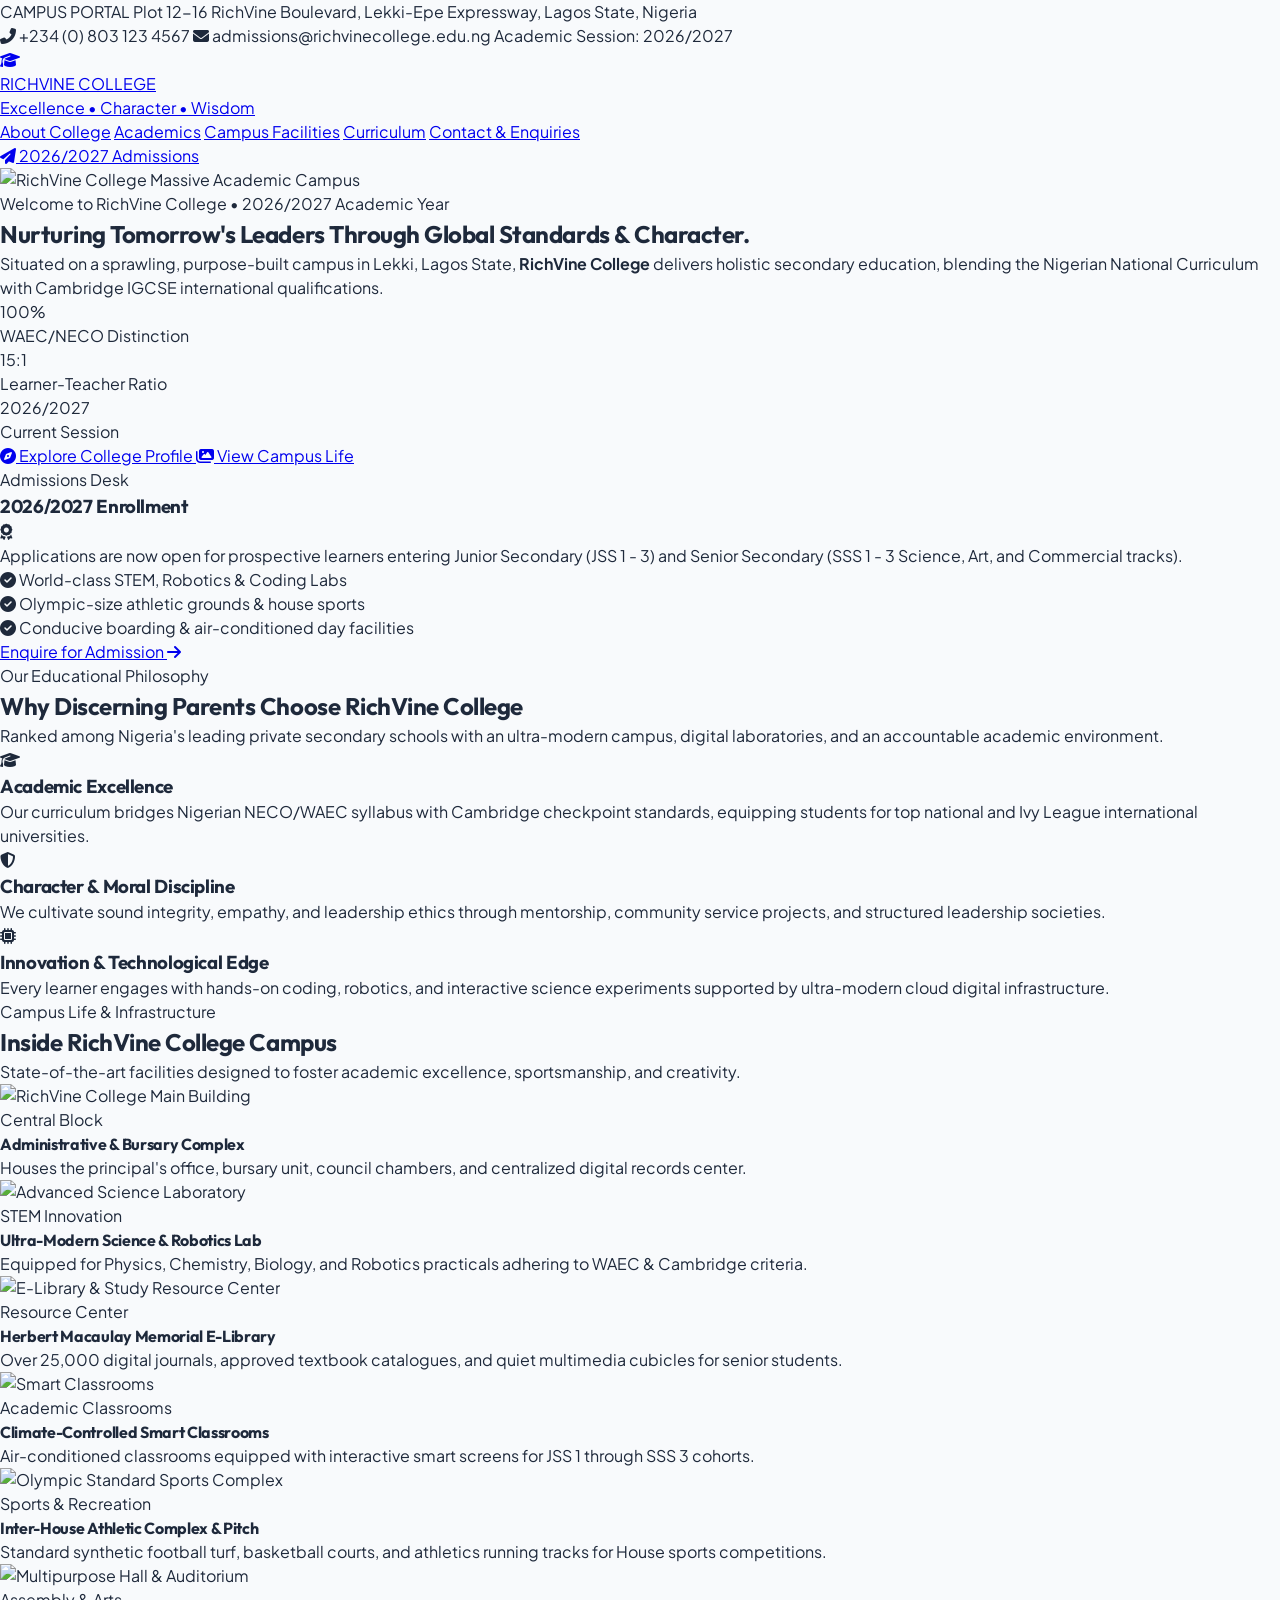
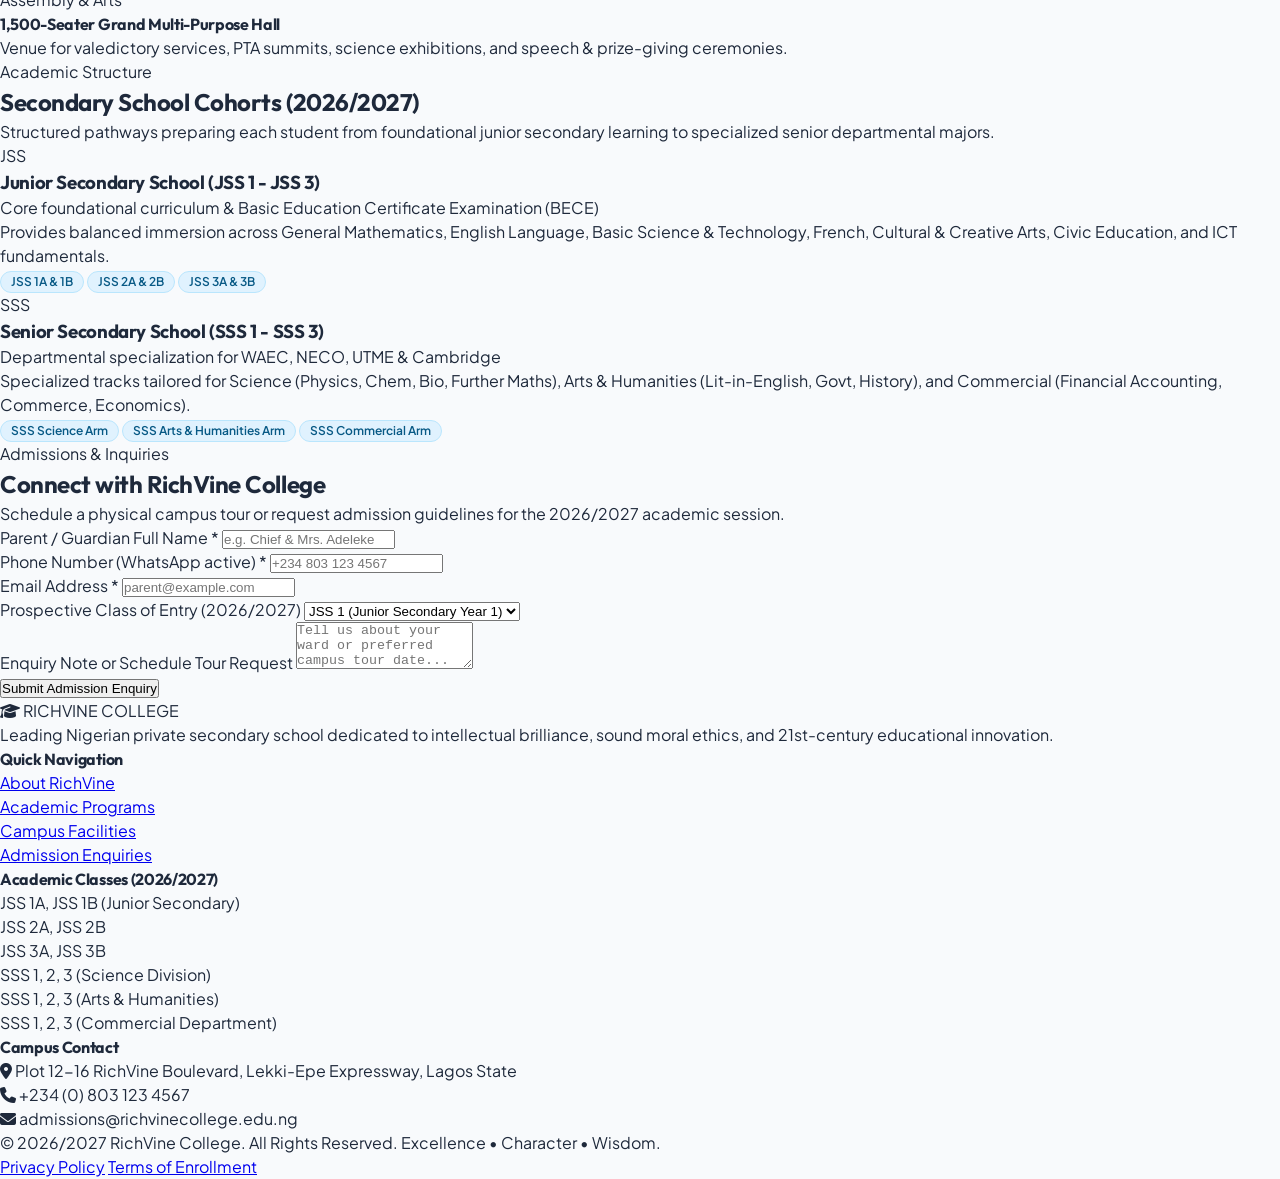
==== index.html @ 2e729a7f "feat: RichVine College 2026/2027 automated record keeping and bursary system" ====
<!DOCTYPE html>
<html lang="en">
<head>
  <meta charset="UTF-8">
  <meta name="viewport" content="width=device-width, initial-scale=1.0">
  <title>RICHVINE COLLEGE - Premier Private Secondary Education, Lekki, Lagos</title>
  <link rel="icon" href="data:image/svg+xml,<svg xmlns=%22http://www.w3.org/2000/svg%22 viewBox=%220%22%22 fill=%22%230284c7%22><text y=%2226%22 font-size=%2228%22>🏛️</text></svg>">
  
  <!-- Tailwind CSS CDN -->
  <script src="https://cdn.tailwindcss.com"></script>
  <script>
    tailwind.config = {
      theme: {
        extend: {
          colors: {
            sky: {
              50: '#f0f9ff',
              100: '#e0f2fe',
              200: '#bae6fd',
              300: '#7dd3fc',
              400: '#38bdf8',
              500: '#0ea5e9',
              600: '#0284c7',
              700: '#0369a1',
              800: '#075985',
              900: '#0c4a6e',
            }
          }
        }
      }
    }
  </script>
  
  <!-- Font Awesome -->
  <link rel="stylesheet" href="https://cdnjs.cloudflare.com/ajax/libs/font-awesome/6.4.0/css/all.min.css">
  
  <!-- Custom Styles -->
  <link rel="stylesheet" href="css/custom.css">
</head>
<body class="bg-slate-50 text-slate-800 antialiased selection:bg-sky-500 selection:text-white min-h-screen flex flex-col justify-between">

  <!-- Top Announcement Bar -->
  <div class="bg-gradient-to-r from-sky-800 via-sky-700 to-sky-900 text-white text-xs py-2 px-4 shadow-sm">
    <div class="max-w-7xl mx-auto flex flex-wrap justify-between items-center gap-2">
      <div class="flex items-center space-x-3">
        <span class="inline-flex items-center px-2.5 py-0.5 rounded text-[11px] font-semibold bg-sky-500 text-white shadow-sm">
          CAMPUS PORTAL
        </span>
        <span class="text-sky-100 hidden sm:inline">Plot 12-16 RichVine Boulevard, Lekki-Epe Expressway, Lagos State, Nigeria</span>
      </div>
      <div class="flex items-center space-x-4 text-sky-200">
        <span><i class="fas fa-phone-alt mr-1"></i> +234 (0) 803 123 4567</span>
        <span class="hidden md:inline"><i class="fas fa-envelope mr-1"></i> admissions@richvinecollege.edu.ng</span>
        <span class="text-white font-medium bg-sky-600/60 px-2.5 py-0.5 rounded text-[11px]">Academic Session: 2026/2027</span>
      </div>
    </div>
  </div>

  <!-- Header / Navigation (Public Landing Page - NO ADMIN PORTAL BUTTONS) -->
  <header class="bg-white/95 backdrop-blur border-b border-sky-100 sticky top-0 z-40 shadow-sm">
    <div class="max-w-7xl mx-auto px-4 sm:px-6 lg:px-8 h-20 flex items-center justify-between">
      <!-- Brand Logo -->
      <a href="index.html" class="flex items-center space-x-3 group">
        <div class="w-12 h-12 rounded-xl bg-gradient-to-tr from-sky-600 to-sky-400 flex items-center justify-center text-white shadow-md shadow-sky-500/20 group-hover:scale-105 transition-transform duration-300">
          <i class="fas fa-graduation-cap text-2xl"></i>
        </div>
        <div>
          <div class="text-xl sm:text-2xl font-black text-sky-900 tracking-tight flex items-center">
            RICHVINE <span class="text-sky-500 ml-1">COLLEGE</span>
          </div>
          <div class="text-[11px] tracking-wider font-semibold text-slate-400 uppercase -mt-1">
            Excellence • Character • Wisdom
          </div>
        </div>
      </a>

      <!-- Navigation Links -->
      <nav class="hidden md:flex items-center space-x-8 text-sm font-medium text-slate-600">
        <a href="#about" class="hover:text-sky-600 transition">About College</a>
        <a href="#academics" class="hover:text-sky-600 transition">Academics</a>
        <a href="#campus" class="hover:text-sky-600 transition">Campus Facilities</a>
        <a href="#curriculum" class="hover:text-sky-600 transition">Curriculum</a>
        <a href="#contact" class="hover:text-sky-600 transition">Contact & Enquiries</a>
      </nav>

      <!-- Public Admission Enquiries Action -->
      <div class="flex items-center space-x-3">
        <a href="#contact" class="inline-flex items-center justify-center px-5 py-2.5 rounded-xl font-bold text-sm text-white bg-gradient-to-r from-sky-600 to-sky-500 hover:from-sky-700 hover:to-sky-600 shadow-md shadow-sky-600/30 hover:shadow-lg transition duration-200">
          <i class="fas fa-paper-plane mr-2 text-xs"></i> 2026/2027 Admissions
        </a>
      </div>
    </div>
  </header>

  <!-- Hero Section with Massive Nigerian Secondary School Campus Building -->
  <section class="relative min-h-[640px] flex items-center bg-slate-900 overflow-hidden">
    <!-- Background Image with Overlay -->
    <div class="absolute inset-0 z-0">
      <img 
        src="https://images.unsplash.com/photo-1541829070764-84a7d30dd3f3?auto=format&fit=crop&w=1920&q=80" 
        alt="RichVine College Massive Academic Campus" 
        class="w-full h-full object-cover object-center filter brightness-50 scale-105 transform hover:scale-100 transition-transform duration-1000"
      >
      <div class="absolute inset-0 bg-gradient-to-r from-sky-950/95 via-sky-900/80 to-slate-900/85"></div>
      <div class="absolute inset-0 bg-[radial-gradient(#38bdf8_1px,transparent_1px)] [background-size:24px_24px] opacity-20"></div>
    </div>

    <!-- Content Hero Container -->
    <div class="relative z-10 max-w-7xl mx-auto px-4 sm:px-6 lg:px-8 py-20 text-white">
      <div class="grid grid-cols-1 lg:grid-cols-12 gap-12 items-center">
        <!-- Hero Text -->
        <div class="lg:col-span-8 space-y-6">
          <div class="inline-flex items-center space-x-2 px-3 py-1.5 rounded-full bg-sky-500/20 border border-sky-400/30 text-sky-200 text-xs font-semibold backdrop-blur-sm">
            <span class="w-2 h-2 rounded-full bg-sky-400 animate-ping"></span>
            <span>Welcome to RichVine College • 2026/2027 Academic Year</span>
          </div>

          <h1 class="text-4xl sm:text-5xl lg:text-6xl font-extrabold tracking-tight leading-tight">
            Nurturing Tomorrow's Leaders Through <span class="text-transparent bg-clip-text bg-gradient-to-r from-sky-300 to-sky-100">Global Standards</span> & Character.
          </h1>

          <p class="text-slate-200 text-base sm:text-lg max-w-2xl font-light leading-relaxed">
            Situated on a sprawling, purpose-built campus in Lekki, Lagos State, <strong>RichVine College</strong> delivers holistic secondary education, blending the Nigerian National Curriculum with Cambridge IGCSE international qualifications.
          </p>

          <!-- Quick Metrics Bar -->
          <div class="grid grid-cols-3 gap-6 pt-4 border-t border-sky-700/40 max-w-lg">
            <div>
              <div class="text-2xl sm:text-3xl font-extrabold text-sky-300">100%</div>
              <div class="text-xs text-sky-100 font-medium">WAEC/NECO Distinction</div>
            </div>
            <div>
              <div class="text-2xl sm:text-3xl font-extrabold text-white">15:1</div>
              <div class="text-xs text-sky-100 font-medium">Learner-Teacher Ratio</div>
            </div>
            <div>
              <div class="text-2xl sm:text-3xl font-extrabold text-sky-300">2026/2027</div>
              <div class="text-xs text-sky-100 font-medium">Current Session</div>
            </div>
          </div>

          <!-- Buttons -->
          <div class="flex flex-wrap gap-4 pt-2">
            <a href="#about" class="px-7 py-3.5 rounded-xl font-bold text-slate-900 bg-sky-300 hover:bg-sky-200 shadow-lg shadow-sky-500/20 transform hover:-translate-y-0.5 transition duration-200 flex items-center">
              <i class="fas fa-compass mr-2 text-sky-900"></i> Explore College Profile
            </a>
            <a href="#campus" class="px-7 py-3.5 rounded-xl font-semibold text-white bg-white/10 hover:bg-white/20 border border-white/20 backdrop-blur-sm transition duration-200 flex items-center">
              <i class="fas fa-images mr-2"></i> View Campus Life
            </a>
          </div>
        </div>

        <!-- Campus Highlights Card -->
        <div class="lg:col-span-4">
          <div class="bg-white/10 backdrop-blur-md border border-white/20 p-6 sm:p-8 rounded-3xl shadow-2xl space-y-6 text-white">
            <div class="flex items-center justify-between border-b border-white/15 pb-4">
              <div>
                <span class="text-xs font-semibold text-sky-300 uppercase tracking-wider">Admissions Desk</span>
                <h3 class="text-xl font-bold">2026/2027 Enrollment</h3>
              </div>
              <div class="w-10 h-10 rounded-full bg-sky-500/30 flex items-center justify-center text-sky-300">
                <i class="fas fa-award text-lg"></i>
              </div>
            </div>

            <p class="text-xs text-slate-300 leading-relaxed">
              Applications are now open for prospective learners entering Junior Secondary (JSS 1 - 3) and Senior Secondary (SSS 1 - 3 Science, Art, and Commercial tracks).
            </p>

            <div class="space-y-3">
              <div class="flex items-center space-x-3 text-xs text-sky-100 bg-sky-900/40 p-3 rounded-xl border border-sky-400/20">
                <i class="fas fa-check-circle text-sky-400 text-sm"></i>
                <span>World-class STEM, Robotics & Coding Labs</span>
              </div>
              <div class="flex items-center space-x-3 text-xs text-sky-100 bg-sky-900/40 p-3 rounded-xl border border-sky-400/20">
                <i class="fas fa-check-circle text-sky-400 text-sm"></i>
                <span>Olympic-size athletic grounds & house sports</span>
              </div>
              <div class="flex items-center space-x-3 text-xs text-sky-100 bg-sky-900/40 p-3 rounded-xl border border-sky-400/20">
                <i class="fas fa-check-circle text-sky-400 text-sm"></i>
                <span>Conducive boarding & air-conditioned day facilities</span>
              </div>
            </div>

            <a href="#contact" class="w-full py-3.5 px-4 rounded-xl bg-gradient-to-r from-sky-500 to-sky-400 hover:from-sky-400 hover:to-sky-300 text-slate-900 font-bold text-sm flex items-center justify-center transition shadow-lg shadow-sky-500/30">
              Enquire for Admission <i class="fas fa-arrow-right ml-2 text-xs"></i>
            </a>
          </div>
        </div>
      </div>
    </div>
  </section>

  <!-- School Core Pillars -->
  <section id="about" class="py-16 bg-white border-b border-sky-100">
    <div class="max-w-7xl mx-auto px-4 sm:px-6 lg:px-8">
      <div class="text-center max-w-3xl mx-auto mb-12">
        <span class="text-xs font-bold uppercase tracking-widest text-sky-600 bg-sky-50 px-3 py-1 rounded-full border border-sky-200">
          Our Educational Philosophy
        </span>
        <h2 class="text-3xl font-bold text-slate-900 mt-3">
          Why Discerning Parents Choose RichVine College
        </h2>
        <p class="text-slate-500 text-sm mt-2">
          Ranked among Nigeria's leading private secondary schools with an ultra-modern campus, digital laboratories, and an accountable academic environment.
        </p>
      </div>

      <div class="grid grid-cols-1 md:grid-cols-3 gap-8">
        <!-- Pillar 1 -->
        <div class="p-6 rounded-2xl bg-slate-50 border border-slate-200 hover:border-sky-300 hover:shadow-xl hover:shadow-sky-500/10 transition group">
          <div class="w-14 h-14 rounded-xl bg-sky-100 text-sky-600 flex items-center justify-center text-2xl mb-5 group-hover:scale-110 group-hover:bg-sky-600 group-hover:text-white transition duration-300">
            <i class="fas fa-graduation-cap"></i>
          </div>
          <h3 class="text-lg font-bold text-slate-900 mb-2">Academic Excellence</h3>
          <p class="text-slate-600 text-xs leading-relaxed">
            Our curriculum bridges Nigerian NECO/WAEC syllabus with Cambridge checkpoint standards, equipping students for top national and Ivy League international universities.
          </p>
        </div>

        <!-- Pillar 2 -->
        <div class="p-6 rounded-2xl bg-slate-50 border border-slate-200 hover:border-sky-300 hover:shadow-xl hover:shadow-sky-500/10 transition group">
          <div class="w-14 h-14 rounded-xl bg-sky-100 text-sky-600 flex items-center justify-center text-2xl mb-5 group-hover:scale-110 group-hover:bg-sky-600 group-hover:text-white transition duration-300">
            <i class="fas fa-shield-alt"></i>
          </div>
          <h3 class="text-lg font-bold text-slate-900 mb-2">Character & Moral Discipline</h3>
          <p class="text-slate-600 text-xs leading-relaxed">
            We cultivate sound integrity, empathy, and leadership ethics through mentorship, community service projects, and structured leadership societies.
          </p>
        </div>

        <!-- Pillar 3 -->
        <div class="p-6 rounded-2xl bg-slate-50 border border-slate-200 hover:border-sky-300 hover:shadow-xl hover:shadow-sky-500/10 transition group">
          <div class="w-14 h-14 rounded-xl bg-sky-100 text-sky-600 flex items-center justify-center text-2xl mb-5 group-hover:scale-110 group-hover:bg-sky-600 group-hover:text-white transition duration-300">
            <i class="fas fa-microchip"></i>
          </div>
          <h3 class="text-lg font-bold text-slate-900 mb-2">Innovation & Technological Edge</h3>
          <p class="text-slate-600 text-xs leading-relaxed">
            Every learner engages with hands-on coding, robotics, and interactive science experiments supported by ultra-modern cloud digital infrastructure.
          </p>
        </div>
      </div>
    </div>
  </section>

  <!-- Dynamic Campus Visual Gallery - Dope Nigerian Private School Facilities -->
  <section id="campus" class="py-16 bg-slate-50">
    <div class="max-w-7xl mx-auto px-4 sm:px-6 lg:px-8">
      <div class="text-center max-w-3xl mx-auto mb-10">
        <span class="text-xs font-bold uppercase tracking-widest text-sky-600 bg-sky-100 px-3 py-1 rounded-full">
          Campus Life & Infrastructure
        </span>
        <h2 class="text-3xl font-bold text-slate-900 mt-2">
          Inside RichVine College Campus
        </h2>
        <p class="text-slate-500 text-sm mt-1">
          State-of-the-art facilities designed to foster academic excellence, sportsmanship, and creativity.
        </p>
      </div>

      <div class="grid grid-cols-1 md:grid-cols-2 lg:grid-cols-3 gap-6">
        <!-- Photo 1: Massive College Administrative Complex -->
        <div class="group relative rounded-2xl overflow-hidden shadow-md bg-white border border-sky-100 h-72">
          <img 
            src="https://images.unsplash.com/photo-1541829070764-84a7d30dd3f3?auto=format&fit=crop&w=800&q=80" 
            alt="RichVine College Main Building" 
            class="w-full h-full object-cover group-hover:scale-110 transition duration-500"
          >
          <div class="absolute inset-0 bg-gradient-to-t from-slate-900/90 via-slate-900/30 to-transparent flex flex-col justify-end p-5 text-white">
            <span class="text-xs font-semibold text-sky-300">Central Block</span>
            <h4 class="text-base font-bold">Administrative & Bursary Complex</h4>
            <p class="text-xs text-slate-200 mt-1 line-clamp-2">Houses the principal's office, bursary unit, council chambers, and centralized digital records center.</p>
          </div>
        </div>

        <!-- Photo 2: Ultra-Modern Science Laboratory -->
        <div class="group relative rounded-2xl overflow-hidden shadow-md bg-white border border-sky-100 h-72">
          <img 
            src="https://images.unsplash.com/photo-1532094349884-543bc11b234d?auto=format&fit=crop&w=800&q=80" 
            alt="Advanced Science Laboratory" 
            class="w-full h-full object-cover group-hover:scale-110 transition duration-500"
          >
          <div class="absolute inset-0 bg-gradient-to-t from-slate-900/90 via-slate-900/30 to-transparent flex flex-col justify-end p-5 text-white">
            <span class="text-xs font-semibold text-sky-300">STEM Innovation</span>
            <h4 class="text-base font-bold">Ultra-Modern Science & Robotics Lab</h4>
            <p class="text-xs text-slate-200 mt-1 line-clamp-2">Equipped for Physics, Chemistry, Biology, and Robotics practicals adhering to WAEC & Cambridge criteria.</p>
          </div>
        </div>

        <!-- Photo 3: Digital E-Library -->
        <div class="group relative rounded-2xl overflow-hidden shadow-md bg-white border border-sky-100 h-72">
          <img 
            src="https://images.unsplash.com/photo-1521587760476-6c12a4b040da?auto=format&fit=crop&w=800&q=80" 
            alt="E-Library & Study Resource Center" 
            class="w-full h-full object-cover group-hover:scale-110 transition duration-500"
          >
          <div class="absolute inset-0 bg-gradient-to-t from-slate-900/90 via-slate-900/30 to-transparent flex flex-col justify-end p-5 text-white">
            <span class="text-xs font-semibold text-sky-300">Resource Center</span>
            <h4 class="text-base font-bold">Herbert Macaulay Memorial E-Library</h4>
            <p class="text-xs text-slate-200 mt-1 line-clamp-2">Over 25,000 digital journals, approved textbook catalogues, and quiet multimedia cubicles for senior students.</p>
          </div>
        </div>

        <!-- Photo 4: Smart Classroom & Interactive Learning -->
        <div class="group relative rounded-2xl overflow-hidden shadow-md bg-white border border-sky-100 h-72">
          <img 
            src="https://images.unsplash.com/photo-1580582932707-520aed937b7b?auto=format&fit=crop&w=800&q=80" 
            alt="Smart Classrooms" 
            class="w-full h-full object-cover group-hover:scale-110 transition duration-500"
          >
          <div class="absolute inset-0 bg-gradient-to-t from-slate-900/90 via-slate-900/30 to-transparent flex flex-col justify-end p-5 text-white">
            <span class="text-xs font-semibold text-sky-300">Academic Classrooms</span>
            <h4 class="text-base font-bold">Climate-Controlled Smart Classrooms</h4>
            <p class="text-xs text-slate-200 mt-1 line-clamp-2">Air-conditioned classrooms equipped with interactive smart screens for JSS 1 through SSS 3 cohorts.</p>
          </div>
        </div>

        <!-- Photo 5: Sports Complex & Athletic Fields -->
        <div class="group relative rounded-2xl overflow-hidden shadow-md bg-white border border-sky-100 h-72">
          <img 
            src="https://images.unsplash.com/photo-1574629810360-7efbbe195018?auto=format&fit=crop&w=800&q=80" 
            alt="Olympic Standard Sports Complex" 
            class="w-full h-full object-cover group-hover:scale-110 transition duration-500"
          >
          <div class="absolute inset-0 bg-gradient-to-t from-slate-900/90 via-slate-900/30 to-transparent flex flex-col justify-end p-5 text-white">
            <span class="text-xs font-semibold text-sky-300">Sports & Recreation</span>
            <h4 class="text-base font-bold">Inter-House Athletic Complex & Pitch</h4>
            <p class="text-xs text-slate-200 mt-1 line-clamp-2">Standard synthetic football turf, basketball courts, and athletics running tracks for House sports competitions.</p>
          </div>
        </div>

        <!-- Photo 6: Assembly & Auditorium -->
        <div class="group relative rounded-2xl overflow-hidden shadow-md bg-white border border-sky-100 h-72">
          <img 
            src="https://images.unsplash.com/photo-1492684223066-81342ee5ff30?auto=format&fit=crop&w=800&q=80" 
            alt="Multipurpose Hall & Auditorium" 
            class="w-full h-full object-cover group-hover:scale-110 transition duration-500"
          >
          <div class="absolute inset-0 bg-gradient-to-t from-slate-900/90 via-slate-900/30 to-transparent flex flex-col justify-end p-5 text-white">
            <span class="text-xs font-semibold text-sky-300">Assembly & Arts</span>
            <h4 class="text-base font-bold">1,500-Seater Grand Multi-Purpose Hall</h4>
            <p class="text-xs text-slate-200 mt-1 line-clamp-2">Venue for valedictory services, PTA summits, science exhibitions, and speech & prize-giving ceremonies.</p>
          </div>
        </div>
      </div>
    </div>
  </section>

  <!-- Academic Classes Section -->
  <section id="academics" class="py-16 bg-white border-t border-sky-100">
    <div class="max-w-7xl mx-auto px-4 sm:px-6 lg:px-8">
      <div class="text-center max-w-3xl mx-auto mb-12">
        <span class="text-xs font-bold uppercase tracking-widest text-sky-600 bg-sky-50 px-3 py-1 rounded-full border border-sky-200">
          Academic Structure
        </span>
        <h2 class="text-3xl font-bold text-slate-900 mt-3">
          Secondary School Cohorts (2026/2027)
        </h2>
        <p class="text-slate-500 text-sm mt-2">
          Structured pathways preparing each student from foundational junior secondary learning to specialized senior departmental majors.
        </p>
      </div>

      <div class="grid grid-cols-1 md:grid-cols-2 gap-8">
        <!-- Junior Secondary School -->
        <div class="bg-slate-50 p-6 rounded-2xl border border-slate-200">
          <div class="flex items-center space-x-3 mb-4">
            <div class="w-10 h-10 rounded-xl bg-sky-600 text-white flex items-center justify-center font-bold">
              JSS
            </div>
            <div>
              <h3 class="text-lg font-bold text-slate-900">Junior Secondary School (JSS 1 - JSS 3)</h3>
              <p class="text-xs text-slate-500">Core foundational curriculum & Basic Education Certificate Examination (BECE)</p>
            </div>
          </div>
          <p class="text-xs text-slate-600 leading-relaxed mb-4">
            Provides balanced immersion across General Mathematics, English Language, Basic Science & Technology, French, Cultural & Creative Arts, Civic Education, and ICT fundamentals.
          </p>
          <div class="flex flex-wrap gap-2 text-xs">
            <span class="badge badge-sky">JSS 1A & 1B</span>
            <span class="badge badge-sky">JSS 2A & 2B</span>
            <span class="badge badge-sky">JSS 3A & 3B</span>
          </div>
        </div>

        <!-- Senior Secondary School -->
        <div class="bg-slate-50 p-6 rounded-2xl border border-slate-200">
          <div class="flex items-center space-x-3 mb-4">
            <div class="w-10 h-10 rounded-xl bg-sky-800 text-white flex items-center justify-center font-bold">
              SSS
            </div>
            <div>
              <h3 class="text-lg font-bold text-slate-900">Senior Secondary School (SSS 1 - SSS 3)</h3>
              <p class="text-xs text-slate-500">Departmental specialization for WAEC, NECO, UTME & Cambridge</p>
            </div>
          </div>
          <p class="text-xs text-slate-600 leading-relaxed mb-4">
            Specialized tracks tailored for Science (Physics, Chem, Bio, Further Maths), Arts & Humanities (Lit-in-English, Govt, History), and Commercial (Financial Accounting, Commerce, Economics).
          </p>
          <div class="flex flex-wrap gap-2 text-xs">
            <span class="badge badge-sky">SSS Science Arm</span>
            <span class="badge badge-sky">SSS Arts & Humanities Arm</span>
            <span class="badge badge-sky">SSS Commercial Arm</span>
          </div>
        </div>
      </div>
    </div>
  </section>

  <!-- Contact & Admission Form -->
  <section id="contact" class="py-16 bg-slate-100 border-t border-slate-200">
    <div class="max-w-4xl mx-auto px-4 sm:px-6 lg:px-8">
      <div class="bg-white rounded-3xl p-8 border border-sky-100 shadow-xl">
        <div class="text-center max-w-xl mx-auto mb-8">
          <span class="text-xs font-bold uppercase tracking-widest text-sky-600 bg-sky-50 px-3 py-1 rounded-full border border-sky-200">
            Admissions & Inquiries
          </span>
          <h2 class="text-2xl font-bold text-slate-900 mt-2">Connect with RichVine College</h2>
          <p class="text-xs text-slate-500 mt-1">Schedule a physical campus tour or request admission guidelines for the 2026/2027 academic session.</p>
        </div>

        <form onsubmit="event.preventDefault(); alert('Thank you! Your enquiry for RichVine College 2026/2027 admissions has been received. Our Admissions Officer will contact you within 24 hours.'); this.reset();" class="space-y-4">
          <div class="grid grid-cols-1 sm:grid-cols-2 gap-4">
            <div>
              <label class="block text-xs font-semibold text-slate-700 mb-1">Parent / Guardian Full Name *</label>
              <input type="text" required placeholder="e.g. Chief & Mrs. Adeleke" class="w-full p-3 rounded-xl border border-slate-200 text-xs focus:ring-2 focus:ring-sky-200 focus:outline-none">
            </div>
            <div>
              <label class="block text-xs font-semibold text-slate-700 mb-1">Phone Number (WhatsApp active) *</label>
              <input type="tel" required placeholder="+234 803 123 4567" class="w-full p-3 rounded-xl border border-slate-200 text-xs focus:ring-2 focus:ring-sky-200 focus:outline-none">
            </div>
          </div>

          <div class="grid grid-cols-1 sm:grid-cols-2 gap-4">
            <div>
              <label class="block text-xs font-semibold text-slate-700 mb-1">Email Address *</label>
              <input type="email" required placeholder="parent@example.com" class="w-full p-3 rounded-xl border border-slate-200 text-xs focus:ring-2 focus:ring-sky-200 focus:outline-none">
            </div>
            <div>
              <label class="block text-xs font-semibold text-slate-700 mb-1">Prospective Class of Entry (2026/2027)</label>
              <select class="w-full p-3 rounded-xl border border-slate-200 text-xs focus:ring-2 focus:ring-sky-200 focus:outline-none">
                <option value="JSS 1">JSS 1 (Junior Secondary Year 1)</option>
                <option value="JSS 2">JSS 2 (Transfer)</option>
                <option value="JSS 3">JSS 3 (Transfer)</option>
                <option value="SSS 1 Science">SSS 1 Science</option>
                <option value="SSS 1 Art">SSS 1 Arts & Humanities</option>
                <option value="SSS 1 Commercial">SSS 1 Commercial</option>
              </select>
            </div>
          </div>

          <div>
            <label class="block text-xs font-semibold text-slate-700 mb-1">Enquiry Note or Schedule Tour Request</label>
            <textarea rows="3" placeholder="Tell us about your ward or preferred campus tour date..." class="w-full p-3 rounded-xl border border-slate-200 text-xs focus:ring-2 focus:ring-sky-200 focus:outline-none"></textarea>
          </div>

          <button type="submit" class="w-full py-3.5 rounded-xl bg-gradient-to-r from-sky-600 to-sky-500 hover:from-sky-700 hover:to-sky-600 text-white font-bold text-sm shadow-md shadow-sky-600/30 transition">
            Submit Admission Enquiry
          </button>
        </form>
      </div>
    </div>
  </section>

  <!-- Footer -->
  <footer class="bg-slate-900 text-slate-400 text-xs py-12 border-t border-slate-800">
    <div class="max-w-7xl mx-auto px-4 sm:px-6 lg:px-8">
      <div class="grid grid-cols-1 md:grid-cols-4 gap-8 mb-8">
        <!-- Brand -->
        <div class="space-y-3">
          <div class="flex items-center space-x-2 text-white font-bold text-lg">
            <i class="fas fa-graduation-cap text-sky-400"></i>
            <span>RICHVINE COLLEGE</span>
          </div>
          <p class="text-slate-400 leading-relaxed">
            Leading Nigerian private secondary school dedicated to intellectual brilliance, sound moral ethics, and 21st-century educational innovation.
          </p>
        </div>

        <!-- Quick Links -->
        <div>
          <h4 class="text-white font-semibold text-sm mb-3">Quick Navigation</h4>
          <ul class="space-y-2">
            <li><a href="#about" class="hover:text-sky-400 transition">About RichVine</a></li>
            <li><a href="#academics" class="hover:text-sky-400 transition">Academic Programs</a></li>
            <li><a href="#campus" class="hover:text-sky-400 transition">Campus Facilities</a></li>
            <li><a href="#contact" class="hover:text-sky-400 transition">Admission Enquiries</a></li>
          </ul>
        </div>

        <!-- Academics -->
        <div>
          <h4 class="text-white font-semibold text-sm mb-3">Academic Classes (2026/2027)</h4>
          <ul class="space-y-1.5 text-[11px]">
            <li>JSS 1A, JSS 1B (Junior Secondary)</li>
            <li>JSS 2A, JSS 2B</li>
            <li>JSS 3A, JSS 3B</li>
            <li>SSS 1, 2, 3 (Science Division)</li>
            <li>SSS 1, 2, 3 (Arts & Humanities)</li>
            <li>SSS 1, 2, 3 (Commercial Department)</li>
          </ul>
        </div>

        <!-- Contact info -->
        <div>
          <h4 class="text-white font-semibold text-sm mb-3">Campus Contact</h4>
          <p class="mb-1"><i class="fas fa-map-marker-alt text-sky-400 mr-1.5"></i> Plot 12-16 RichVine Boulevard, Lekki-Epe Expressway, Lagos State</p>
          <p class="mb-1"><i class="fas fa-phone text-sky-400 mr-1.5"></i> +234 (0) 803 123 4567</p>
          <p><i class="fas fa-envelope text-sky-400 mr-1.5"></i> admissions@richvinecollege.edu.ng</p>
        </div>
      </div>

      <div class="pt-6 border-t border-slate-800 flex flex-col sm:flex-row justify-between items-center text-slate-500">
        <div>&copy; 2026/2027 RichVine College. All Rights Reserved. Excellence • Character • Wisdom.</div>
        <div class="mt-2 sm:mt-0 space-x-4">
          <a href="#about" class="hover:text-sky-400">Privacy Policy</a>
          <a href="#about" class="hover:text-sky-400">Terms of Enrollment</a>
        </div>
      </div>
    </div>
  </footer>

</body>
</html>
---- css/custom.css ----
/* ===================================================================
   RICHVINE COLLEGE - MODERN PREMIUM DESIGN SYSTEM
   Color Palette: Pure White (#FFFFFF), Sky Blue (#0284C7 / #0EA5E9 / #38BDF8 / #E0F2FE), Gray (#F8FAFC / #E2E8F0 / #64748B / #1E293B)
   =================================================================== */

@import url('https://fonts.googleapis.com/css2?family=Plus+Jakarta+Sans:wght@300;400;500;600;700;800&family=Outfit:wght@400;500;600;700;800&family=JetBrains+Mono:wght@400;500;700&display=swap');

:root {
  /* Sky Blue Tones */
  --color-sky-50: #f0f9ff;
  --color-sky-100: #e0f2fe;
  --color-sky-200: #bae6fd;
  --color-sky-300: #7dd3fc;
  --color-sky-400: #38bdf8;
  --color-sky-500: #0ea5e9;
  --color-sky-600: #0284c7;
  --color-sky-700: #0369a1;
  --color-sky-800: #075985;
  --color-sky-900: #0c4a6e;

  /* Neutral Slate Grays */
  --color-gray-50: #f8fafc;
  --color-gray-100: #f1f5f9;
  --color-gray-200: #e2e8f0;
  --color-gray-300: #cbd5e1;
  --color-gray-400: #94a3b8;
  --color-gray-500: #64748b;
  --color-gray-600: #475569;
  --color-gray-700: #334155;
  --color-gray-800: #1e293b;
  --color-gray-900: #0f172a;

  /* Surface Accents */
  --bg-main: #f8fafc;
  --card-bg: #ffffff;
  --border-light: #e2e8f0;
  --border-sky: #bae6fd;

  /* Elevation Shadows */
  --shadow-sm: 0 1px 2px 0 rgb(0 0 0 / 0.05);
  --shadow-md: 0 4px 6px -1px rgb(0 0 0 / 0.07), 0 2px 4px -2px rgb(0 0 0 / 0.05);
  --shadow-lg: 0 10px 15px -3px rgb(0 0 0 / 0.08), 0 4px 6px -4px rgb(0 0 0 / 0.04);
  --shadow-xl: 0 20px 25px -5px rgb(0 0 0 / 0.1), 0 8px 10px -6px rgb(0 0 0 / 0.05);
  --shadow-glow: 0 0 25px -5px rgba(14, 165, 233, 0.25);

  --font-sans: 'Plus Jakarta Sans', system-ui, -apple-system, sans-serif;
  --font-heading: 'Outfit', sans-serif;
  --font-mono: 'JetBrains Mono', monospace;
}

* {
  box-sizing: border-box;
  margin: 0;
  padding: 0;
}

body {
  font-family: var(--font-sans);
  background-color: var(--bg-main);
  color: var(--color-gray-800);
  line-height: 1.5;
  -webkit-font-smoothing: antialiased;
}

h1, h2, h3, h4, h5, h6 {
  font-family: var(--font-heading);
  letter-spacing: -0.02em;
}

/* Glassmorphism Accents */
.glass-panel {
  background: rgba(255, 255, 255, 0.85);
  backdrop-filter: blur(12px);
  -webkit-backdrop-filter: blur(12px);
  border: 1px solid rgba(255, 255, 255, 0.6);
}

.glass-card {
  background: rgba(255, 255, 255, 0.92);
  backdrop-filter: blur(8px);
  border: 1px solid var(--border-sky);
  box-shadow: var(--shadow-md);
}

/* Custom Scrollbars */
::-webkit-scrollbar {
  width: 7px;
  height: 7px;
}
::-webkit-scrollbar-track {
  background: var(--color-gray-100);
}
::-webkit-scrollbar-thumb {
  background: var(--color-sky-300);
  border-radius: 4px;
}
::-webkit-scrollbar-thumb:hover {
  background: var(--color-sky-500);
}

/* Sidebar Styles */
.sidebar-link {
  display: flex;
  align-items: center;
  padding: 0.75rem 1rem;
  font-size: 0.9rem;
  font-weight: 500;
  color: var(--color-gray-600);
  border-radius: 0.75rem;
  transition: all 0.2s cubic-bezier(0.4, 0, 0.2, 1);
  text-decoration: none;
}

.sidebar-link:hover {
  background-color: var(--color-sky-50);
  color: var(--color-sky-700);
  transform: translateX(3px);
}

.sidebar-link.active {
  background: linear-gradient(135deg, var(--color-sky-600), var(--color-sky-500));
  color: #ffffff;
  font-weight: 600;
  box-shadow: 0 4px 12px rgba(2, 132, 199, 0.25);
}

.sidebar-link.active i {
  color: #ffffff;
}

/* Badges */
.badge {
  display: inline-flex;
  align-items: center;
  padding: 0.25rem 0.625rem;
  border-radius: 9999px;
  font-size: 0.75rem;
  font-weight: 600;
  line-height: 1;
}

.badge-sky {
  background-color: var(--color-sky-100);
  color: var(--color-sky-800);
  border: 1px solid var(--color-sky-200);
}

.badge-success {
  background-color: #dcfce7;
  color: #166534;
  border: 1px solid #bbf7d0;
}

.badge-gray {
  background-color: var(--color-gray-100);
  color: var(--color-gray-700);
  border: 1px solid var(--color-gray-200);
}

/* Buttons */
.btn {
  display: inline-flex;
  align-items: center;
  justify-content: center;
  padding: 0.55rem 1.15rem;
  font-size: 0.875rem;
  font-weight: 600;
  border-radius: 0.625rem;
  transition: all 0.2s cubic-bezier(0.4, 0, 0.2, 1);
  cursor: pointer;
  border: 1px solid transparent;
}

.btn-sm {
  padding: 0.35rem 0.75rem;
  font-size: 0.75rem;
  border-radius: 0.5rem;
}

.btn-sky {
  background: linear-gradient(135deg, var(--color-sky-600), var(--color-sky-500));
  color: #ffffff;
  box-shadow: 0 2px 4px rgba(2, 132, 199, 0.2);
}

.btn-sky:hover {
  background: linear-gradient(135deg, var(--color-sky-700), var(--color-sky-600));
  box-shadow: 0 4px 8px rgba(2, 132, 199, 0.35);
  transform: translateY(-1px);
}

.btn-outline {
  background-color: #ffffff;
  border-color: var(--color-gray-300);
  color: var(--color-gray-700);
}

.btn-outline:hover {
  background-color: var(--color-gray-50);
  border-color: var(--color-gray-400);
}

.btn-outline-sky {
  background-color: #ffffff;
  border-color: var(--color-sky-300);
  color: var(--color-sky-700);
}

.btn-outline-sky:hover {
  background-color: var(--color-sky-50);
  border-color: var(--color-sky-500);
}

/* Mobile responsive drawer */
@media (max-width: 1023px) {
  #sidebar-wrapper {
    position: fixed;
    top: 0;
    left: -100%;
    bottom: 0;
    width: 280px;
    z-index: 50;
    transition: left 0.3s ease-in-out;
  }

  #sidebar-wrapper.mobile-open {
    left: 0;
    box-shadow: 0 0 50px rgba(0, 0, 0, 0.3);
  }
}
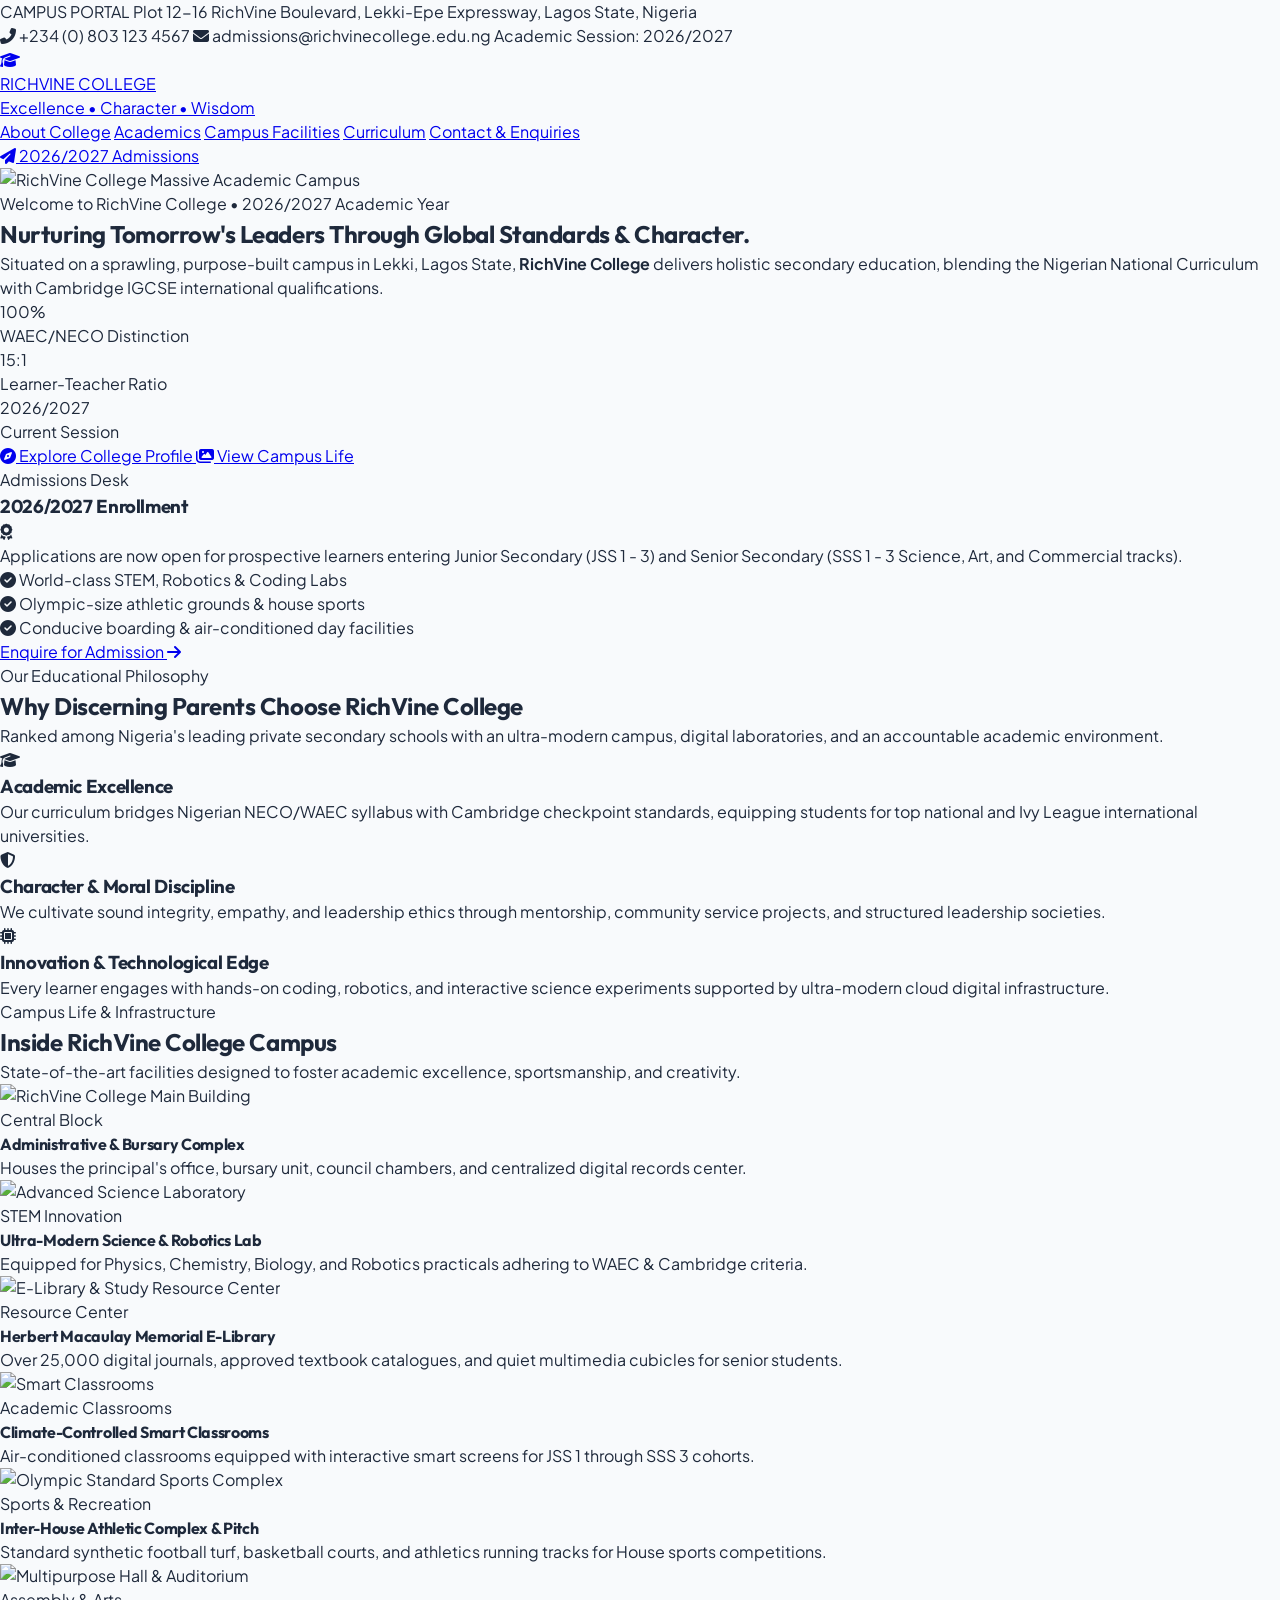
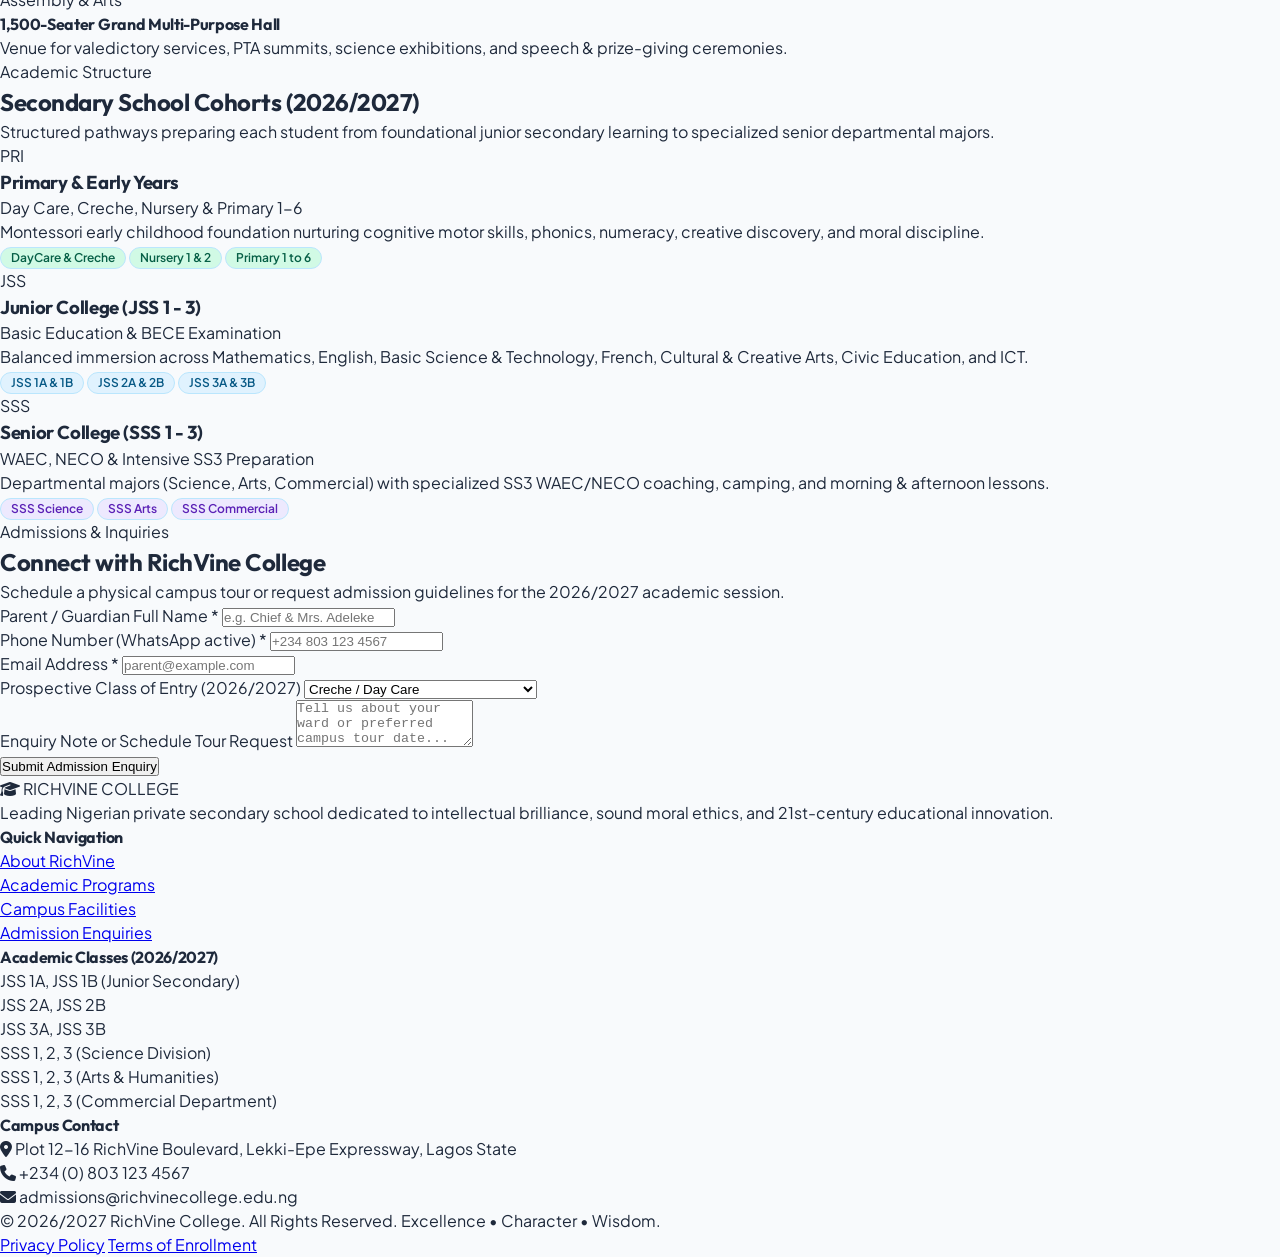
==== commit 4ff46986: "feat: live UI/UX polish, learner initial school fee & fully paid tracking, SS3 WAEC/NECO/logistics/c" ====
--- a/index.html
+++ b/index.html
@@ -361,7 +361,28 @@
         </p>
       </div>
 
-      <div class="grid grid-cols-1 md:grid-cols-2 gap-8">
+      <div class="grid grid-cols-1 md:grid-cols-3 gap-8">
+        <!-- Primary School Section -->
+        <div class="bg-slate-50 p-6 rounded-2xl border border-slate-200">
+          <div class="flex items-center space-x-3 mb-4">
+            <div class="w-10 h-10 rounded-xl bg-emerald-600 text-white flex items-center justify-center font-bold">
+              PRI
+            </div>
+            <div>
+              <h3 class="text-base font-bold text-slate-900">Primary & Early Years</h3>
+              <p class="text-xs text-slate-500">Day Care, Creche, Nursery & Primary 1-6</p>
+            </div>
+          </div>
+          <p class="text-xs text-slate-600 leading-relaxed mb-4">
+            Montessori early childhood foundation nurturing cognitive motor skills, phonics, numeracy, creative discovery, and moral discipline.
+          </p>
+          <div class="flex flex-wrap gap-1.5 text-xs">
+            <span class="badge badge-sky" style="background:#d1fae5;color:#065f46">DayCare &amp; Creche</span>
+            <span class="badge badge-sky" style="background:#d1fae5;color:#065f46">Nursery 1 &amp; 2</span>
+            <span class="badge badge-sky" style="background:#d1fae5;color:#065f46">Primary 1 to 6</span>
+          </div>
+        </div>
+
         <!-- Junior Secondary School -->
         <div class="bg-slate-50 p-6 rounded-2xl border border-slate-200">
           <div class="flex items-center space-x-3 mb-4">
@@ -369,38 +390,38 @@
               JSS
             </div>
             <div>
-              <h3 class="text-lg font-bold text-slate-900">Junior Secondary School (JSS 1 - JSS 3)</h3>
-              <p class="text-xs text-slate-500">Core foundational curriculum & Basic Education Certificate Examination (BECE)</p>
+              <h3 class="text-base font-bold text-slate-900">Junior College (JSS 1 - 3)</h3>
+              <p class="text-xs text-slate-500">Basic Education & BECE Examination</p>
             </div>
           </div>
           <p class="text-xs text-slate-600 leading-relaxed mb-4">
-            Provides balanced immersion across General Mathematics, English Language, Basic Science & Technology, French, Cultural & Creative Arts, Civic Education, and ICT fundamentals.
-          </p>
-          <div class="flex flex-wrap gap-2 text-xs">
-            <span class="badge badge-sky">JSS 1A & 1B</span>
-            <span class="badge badge-sky">JSS 2A & 2B</span>
-            <span class="badge badge-sky">JSS 3A & 3B</span>
+            Balanced immersion across Mathematics, English, Basic Science & Technology, French, Cultural & Creative Arts, Civic Education, and ICT.
+          </p>
+          <div class="flex flex-wrap gap-1.5 text-xs">
+            <span class="badge badge-sky">JSS 1A &amp; 1B</span>
+            <span class="badge badge-sky">JSS 2A &amp; 2B</span>
+            <span class="badge badge-sky">JSS 3A &amp; 3B</span>
           </div>
         </div>
 
         <!-- Senior Secondary School -->
         <div class="bg-slate-50 p-6 rounded-2xl border border-slate-200">
           <div class="flex items-center space-x-3 mb-4">
-            <div class="w-10 h-10 rounded-xl bg-sky-800 text-white flex items-center justify-center font-bold">
+            <div class="w-10 h-10 rounded-xl bg-purple-700 text-white flex items-center justify-center font-bold">
               SSS
             </div>
             <div>
-              <h3 class="text-lg font-bold text-slate-900">Senior Secondary School (SSS 1 - SSS 3)</h3>
-              <p class="text-xs text-slate-500">Departmental specialization for WAEC, NECO, UTME & Cambridge</p>
+              <h3 class="text-base font-bold text-slate-900">Senior College (SSS 1 - 3)</h3>
+              <p class="text-xs text-slate-500">WAEC, NECO & Intensive SS3 Preparation</p>
             </div>
           </div>
           <p class="text-xs text-slate-600 leading-relaxed mb-4">
-            Specialized tracks tailored for Science (Physics, Chem, Bio, Further Maths), Arts & Humanities (Lit-in-English, Govt, History), and Commercial (Financial Accounting, Commerce, Economics).
-          </p>
-          <div class="flex flex-wrap gap-2 text-xs">
-            <span class="badge badge-sky">SSS Science Arm</span>
-            <span class="badge badge-sky">SSS Arts & Humanities Arm</span>
-            <span class="badge badge-sky">SSS Commercial Arm</span>
+            Departmental majors (Science, Arts, Commercial) with specialized SS3 WAEC/NECO coaching, camping, and morning & afternoon lessons.
+          </p>
+          <div class="flex flex-wrap gap-1.5 text-xs">
+            <span class="badge badge-sky" style="background:#ede9fe;color:#5b21b6">SSS Science</span>
+            <span class="badge badge-sky" style="background:#ede9fe;color:#5b21b6">SSS Arts</span>
+            <span class="badge badge-sky" style="background:#ede9fe;color:#5b21b6">SSS Commercial</span>
           </div>
         </div>
       </div>
@@ -439,12 +460,23 @@
             <div>
               <label class="block text-xs font-semibold text-slate-700 mb-1">Prospective Class of Entry (2026/2027)</label>
               <select class="w-full p-3 rounded-xl border border-slate-200 text-xs focus:ring-2 focus:ring-sky-200 focus:outline-none">
-                <option value="JSS 1">JSS 1 (Junior Secondary Year 1)</option>
-                <option value="JSS 2">JSS 2 (Transfer)</option>
-                <option value="JSS 3">JSS 3 (Transfer)</option>
-                <option value="SSS 1 Science">SSS 1 Science</option>
-                <option value="SSS 1 Art">SSS 1 Arts & Humanities</option>
-                <option value="SSS 1 Commercial">SSS 1 Commercial</option>
+                <optgroup label="Primary &amp; Early Years">
+                  <option value="Creche/DayCare">Creche / Day Care</option>
+                  <option value="Nursery">Nursery (1 or 2)</option>
+                  <option value="Primary">Primary (1 - 6)</option>
+                </optgroup>
+                <optgroup label="Junior College">
+                  <option value="JSS 1">JSS 1 (Junior Secondary Year 1)</option>
+                  <option value="JSS 2">JSS 2 (Transfer)</option>
+                  <option value="JSS 3">JSS 3 (Transfer)</option>
+                </optgroup>
+                <optgroup label="Senior College">
+                  <option value="SSS 1 Science">SSS 1 Science</option>
+                  <option value="SSS 1 Art">SSS 1 Arts &amp; Humanities</option>
+                  <option value="SSS 1 Commercial">SSS 1 Commercial</option>
+                  <option value="SSS 2">SSS 2 (Transfer)</option>
+                  <option value="SSS 3">SSS 3 (WAEC/NECO Final Year)</option>
+                </optgroup>
               </select>
             </div>
           </div>
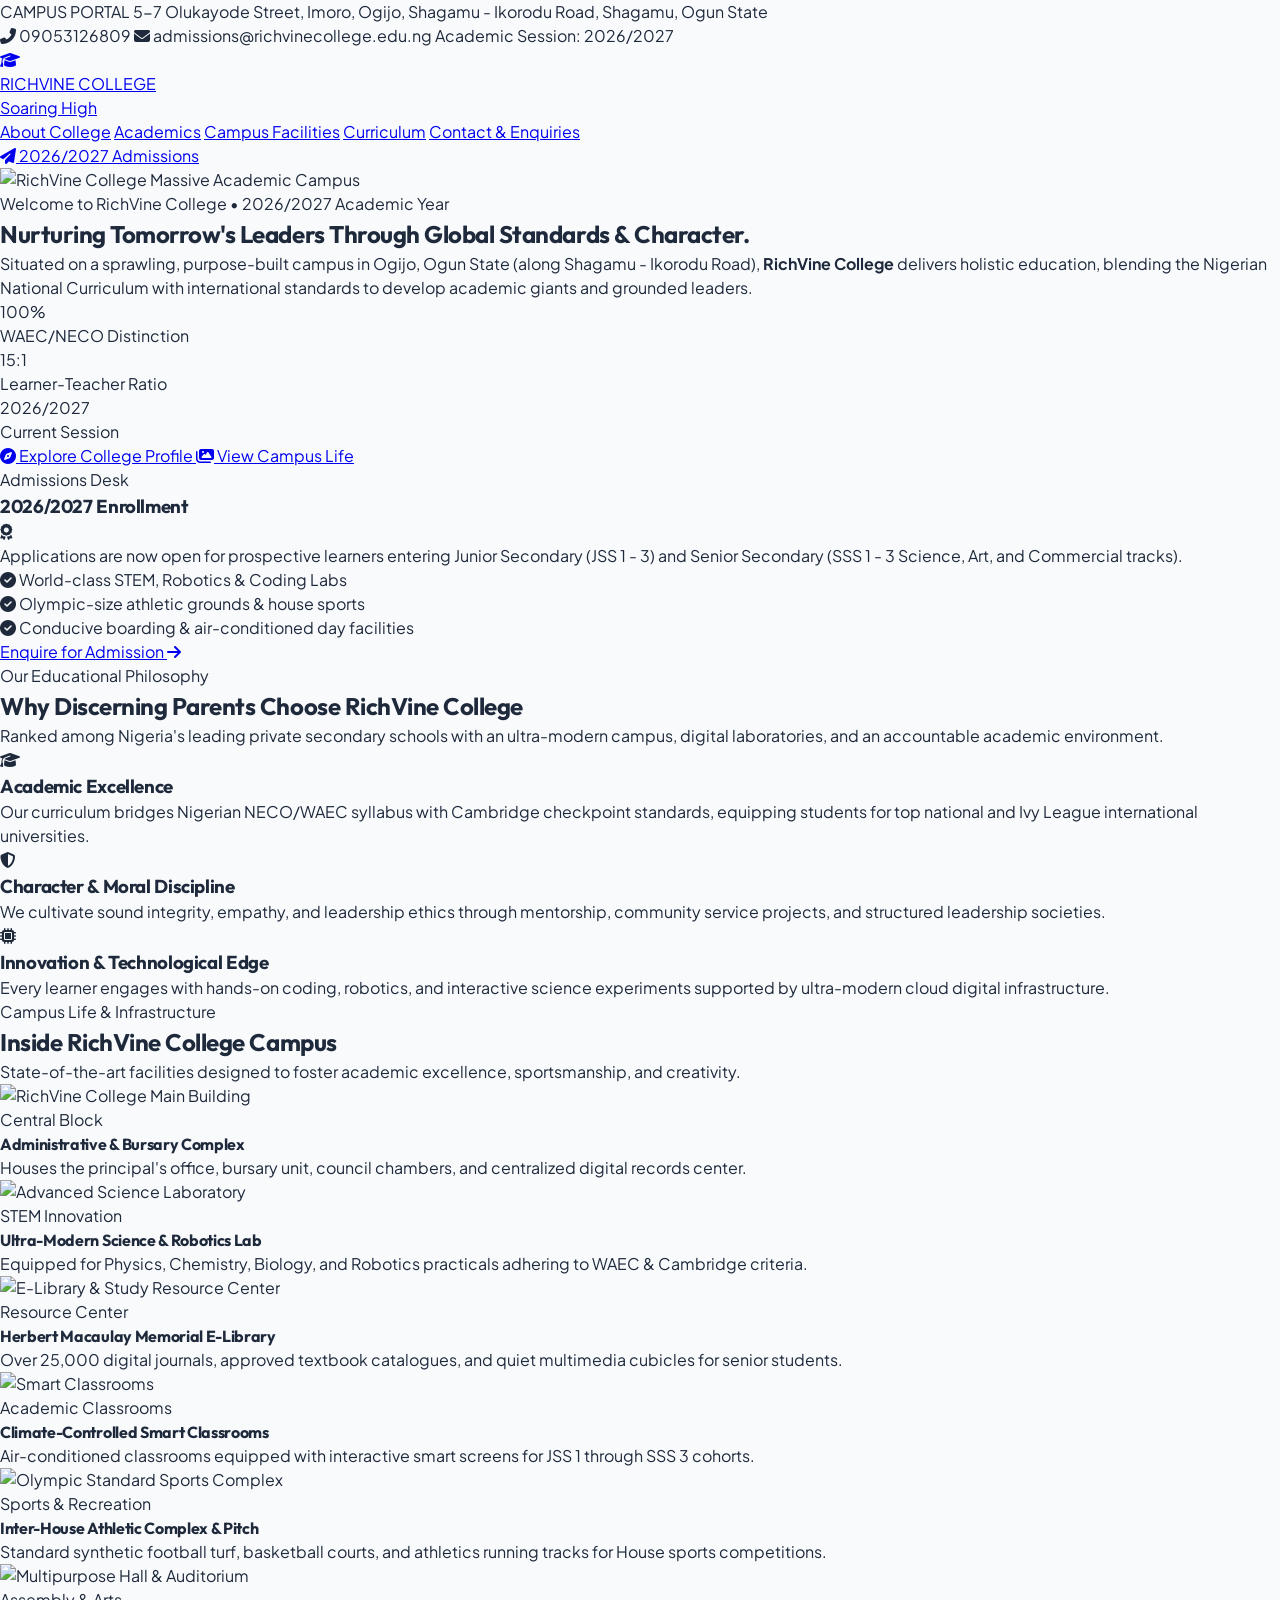
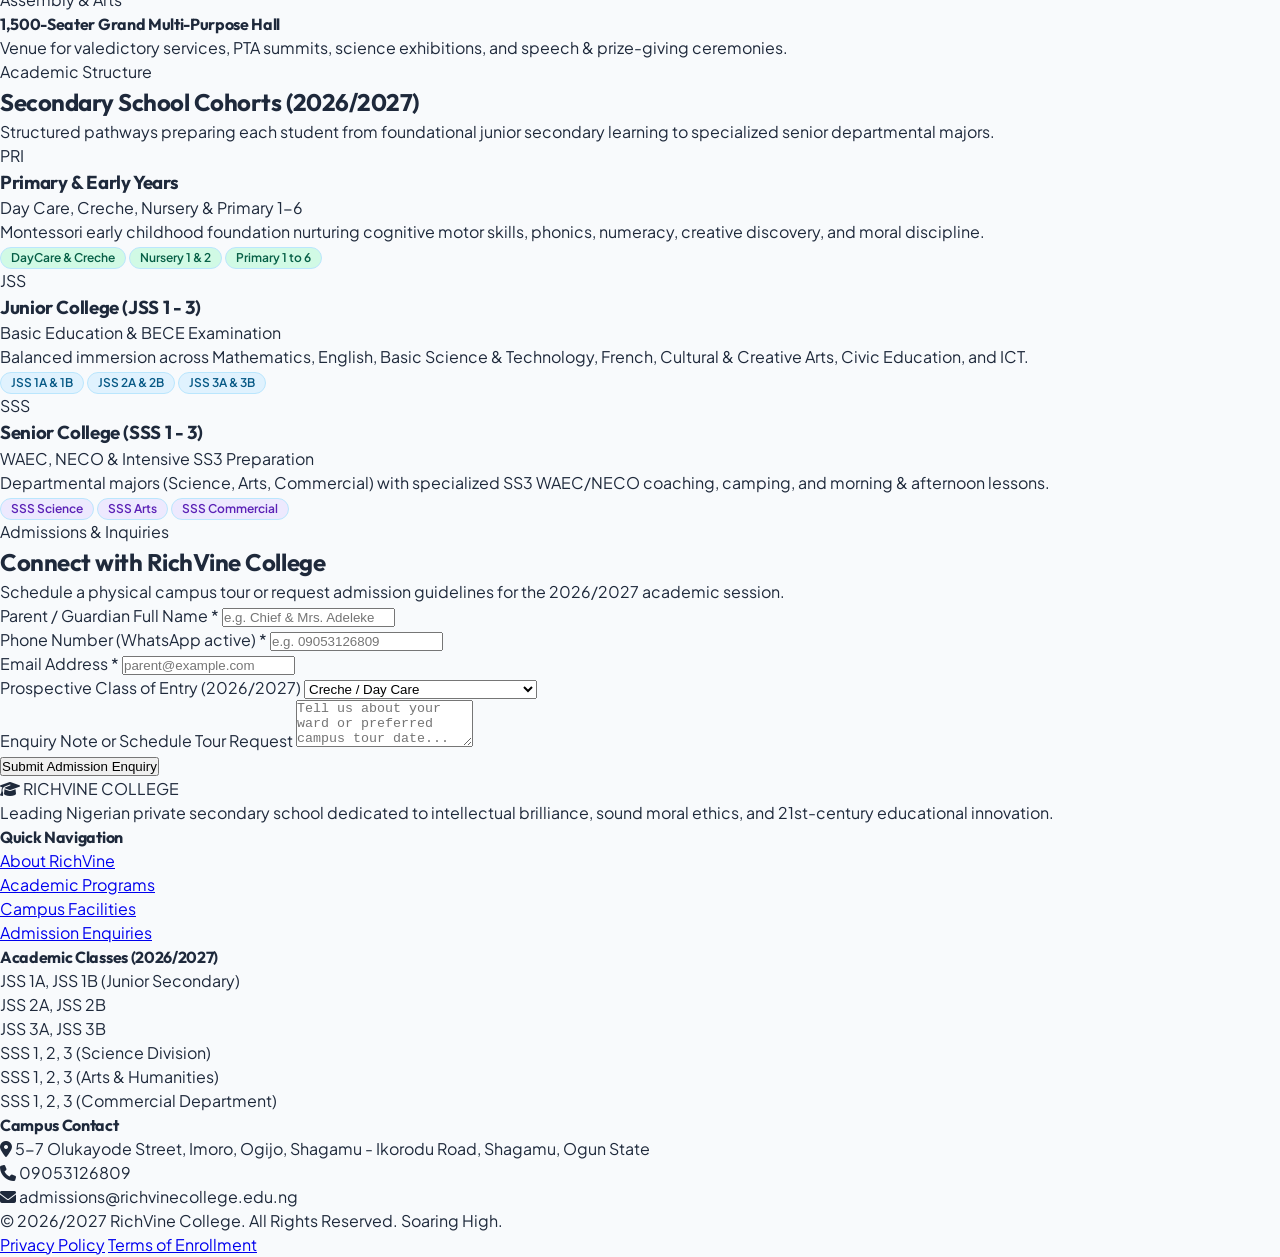
==== commit 54abe8d7: "feat: update school motto to 'Soaring High', campus address, and admin contact number" ====
--- a/index.html
+++ b/index.html
@@ -3,7 +3,7 @@
 <head>
   <meta charset="UTF-8">
   <meta name="viewport" content="width=device-width, initial-scale=1.0">
-  <title>RICHVINE COLLEGE - Premier Private Secondary Education, Lekki, Lagos</title>
+  <title>RICHVINE COLLEGE - Premier Private Education | Soaring High</title>
   <link rel="icon" href="data:image/svg+xml,<svg xmlns=%22http://www.w3.org/2000/svg%22 viewBox=%220%22%22 fill=%22%230284c7%22><text y=%2226%22 font-size=%2228%22>🏛️</text></svg>">
   
   <!-- Tailwind CSS CDN -->
@@ -46,10 +46,10 @@
         <span class="inline-flex items-center px-2.5 py-0.5 rounded text-[11px] font-semibold bg-sky-500 text-white shadow-sm">
           CAMPUS PORTAL
         </span>
-        <span class="text-sky-100 hidden sm:inline">Plot 12-16 RichVine Boulevard, Lekki-Epe Expressway, Lagos State, Nigeria</span>
+        <span class="text-sky-100 hidden sm:inline">5-7 Olukayode Street, Imoro, Ogijo, Shagamu - Ikorodu Road, Shagamu, Ogun State</span>
       </div>
       <div class="flex items-center space-x-4 text-sky-200">
-        <span><i class="fas fa-phone-alt mr-1"></i> +234 (0) 803 123 4567</span>
+        <span><i class="fas fa-phone-alt mr-1"></i> 09053126809</span>
         <span class="hidden md:inline"><i class="fas fa-envelope mr-1"></i> admissions@richvinecollege.edu.ng</span>
         <span class="text-white font-medium bg-sky-600/60 px-2.5 py-0.5 rounded text-[11px]">Academic Session: 2026/2027</span>
       </div>
@@ -69,7 +69,7 @@
             RICHVINE <span class="text-sky-500 ml-1">COLLEGE</span>
           </div>
           <div class="text-[11px] tracking-wider font-semibold text-slate-400 uppercase -mt-1">
-            Excellence • Character • Wisdom
+            Soaring High
           </div>
         </div>
       </a>
@@ -120,7 +120,7 @@
           </h1>
 
           <p class="text-slate-200 text-base sm:text-lg max-w-2xl font-light leading-relaxed">
-            Situated on a sprawling, purpose-built campus in Lekki, Lagos State, <strong>RichVine College</strong> delivers holistic secondary education, blending the Nigerian National Curriculum with Cambridge IGCSE international qualifications.
+            Situated on a sprawling, purpose-built campus in Ogijo, Ogun State (along Shagamu - Ikorodu Road), <strong>RichVine College</strong> delivers holistic education, blending the Nigerian National Curriculum with international standards to develop academic giants and grounded leaders.
           </p>
 
           <!-- Quick Metrics Bar -->
@@ -448,7 +448,7 @@
             </div>
             <div>
               <label class="block text-xs font-semibold text-slate-700 mb-1">Phone Number (WhatsApp active) *</label>
-              <input type="tel" required placeholder="+234 803 123 4567" class="w-full p-3 rounded-xl border border-slate-200 text-xs focus:ring-2 focus:ring-sky-200 focus:outline-none">
+              <input type="tel" required placeholder="e.g. 09053126809" class="w-full p-3 rounded-xl border border-slate-200 text-xs focus:ring-2 focus:ring-sky-200 focus:outline-none">
             </div>
           </div>
 
@@ -536,14 +536,14 @@
         <!-- Contact info -->
         <div>
           <h4 class="text-white font-semibold text-sm mb-3">Campus Contact</h4>
-          <p class="mb-1"><i class="fas fa-map-marker-alt text-sky-400 mr-1.5"></i> Plot 12-16 RichVine Boulevard, Lekki-Epe Expressway, Lagos State</p>
-          <p class="mb-1"><i class="fas fa-phone text-sky-400 mr-1.5"></i> +234 (0) 803 123 4567</p>
+          <p class="mb-1"><i class="fas fa-map-marker-alt text-sky-400 mr-1.5"></i> 5-7 Olukayode Street, Imoro, Ogijo, Shagamu - Ikorodu Road, Shagamu, Ogun State</p>
+          <p class="mb-1"><i class="fas fa-phone text-sky-400 mr-1.5"></i> 09053126809</p>
           <p><i class="fas fa-envelope text-sky-400 mr-1.5"></i> admissions@richvinecollege.edu.ng</p>
         </div>
       </div>
 
       <div class="pt-6 border-t border-slate-800 flex flex-col sm:flex-row justify-between items-center text-slate-500">
-        <div>&copy; 2026/2027 RichVine College. All Rights Reserved. Excellence • Character • Wisdom.</div>
+        <div>&copy; 2026/2027 RichVine College. All Rights Reserved. Soaring High.</div>
         <div class="mt-2 sm:mt-0 space-x-4">
           <a href="#about" class="hover:text-sky-400">Privacy Policy</a>
           <a href="#about" class="hover:text-sky-400">Terms of Enrollment</a>
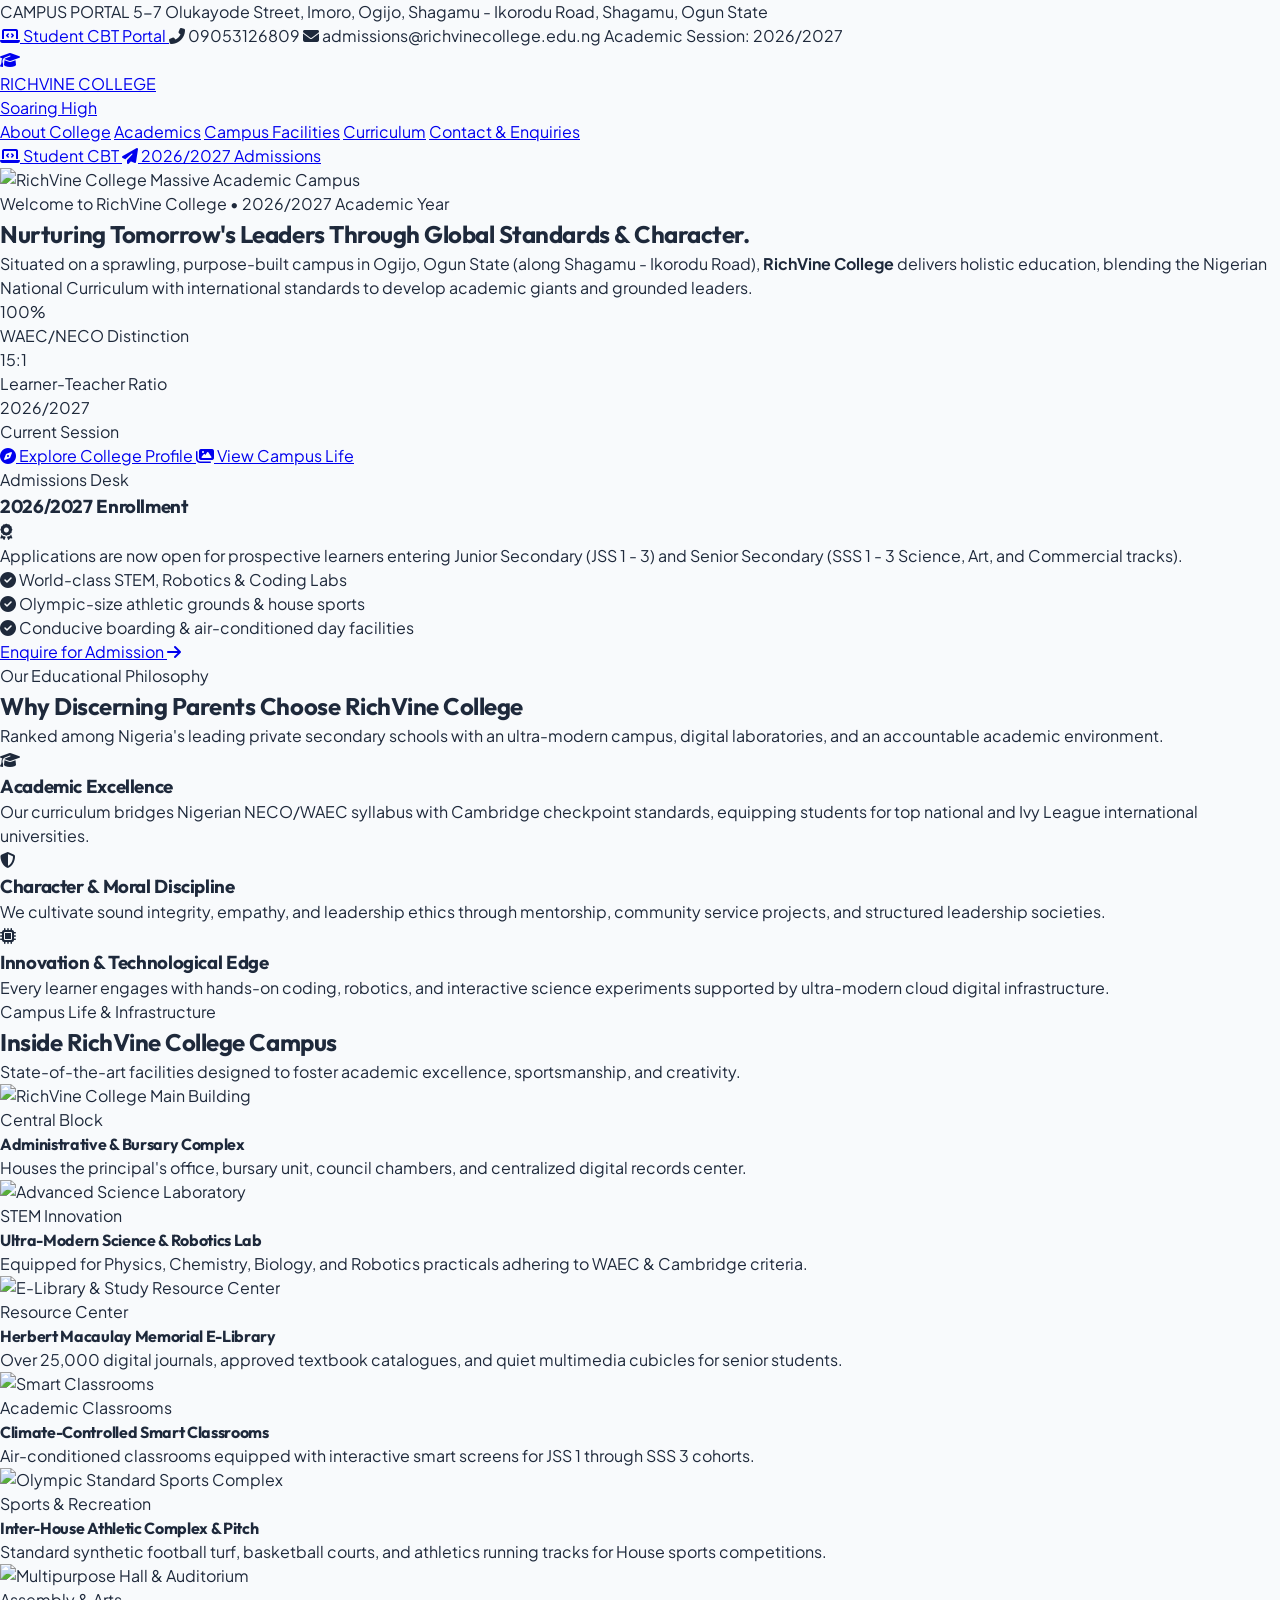
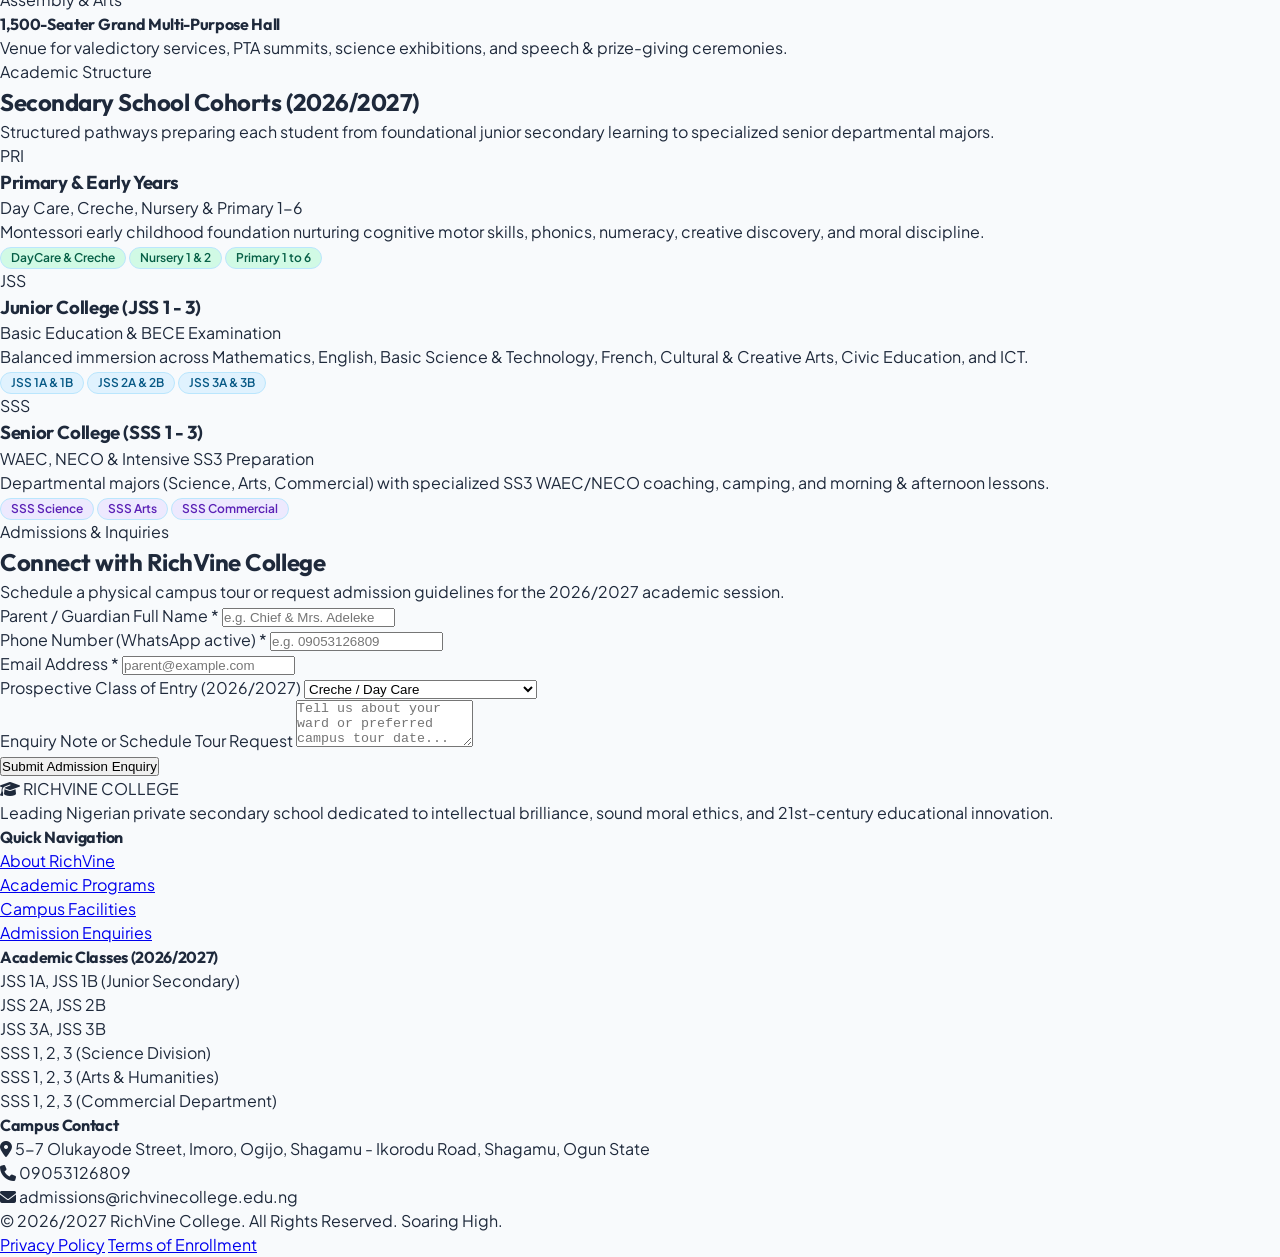
==== commit 02b2a2ed: "feat(cbt): add mobile-friendly Student CBT Examination portal with 300 curated questions for SSS 1-3" ====
--- a/index.html
+++ b/index.html
@@ -49,6 +49,9 @@
         <span class="text-sky-100 hidden sm:inline">5-7 Olukayode Street, Imoro, Ogijo, Shagamu - Ikorodu Road, Shagamu, Ogun State</span>
       </div>
       <div class="flex items-center space-x-4 text-sky-200">
+        <a href="cbt/index.html" class="inline-flex items-center text-amber-300 hover:text-white font-bold transition bg-amber-500/20 hover:bg-amber-500/30 px-2.5 py-0.5 rounded border border-amber-400/40 text-[11px]">
+          <i class="fas fa-laptop-code mr-1.5"></i> Student CBT Portal
+        </a>
         <span><i class="fas fa-phone-alt mr-1"></i> 09053126809</span>
         <span class="hidden md:inline"><i class="fas fa-envelope mr-1"></i> admissions@richvinecollege.edu.ng</span>
         <span class="text-white font-medium bg-sky-600/60 px-2.5 py-0.5 rounded text-[11px]">Academic Session: 2026/2027</span>
@@ -85,6 +88,9 @@
 
       <!-- Public Admission Enquiries Action -->
       <div class="flex items-center space-x-3">
+        <a href="cbt/index.html" class="inline-flex items-center justify-center px-4 py-2.5 rounded-xl font-bold text-xs sm:text-sm text-sky-800 bg-sky-50 hover:bg-sky-100 border border-sky-200 shadow-sm transition duration-200">
+          <i class="fas fa-laptop-code mr-1.5 text-sky-600"></i> Student CBT
+        </a>
         <a href="#contact" class="inline-flex items-center justify-center px-5 py-2.5 rounded-xl font-bold text-sm text-white bg-gradient-to-r from-sky-600 to-sky-500 hover:from-sky-700 hover:to-sky-600 shadow-md shadow-sky-600/30 hover:shadow-lg transition duration-200">
           <i class="fas fa-paper-plane mr-2 text-xs"></i> 2026/2027 Admissions
         </a>
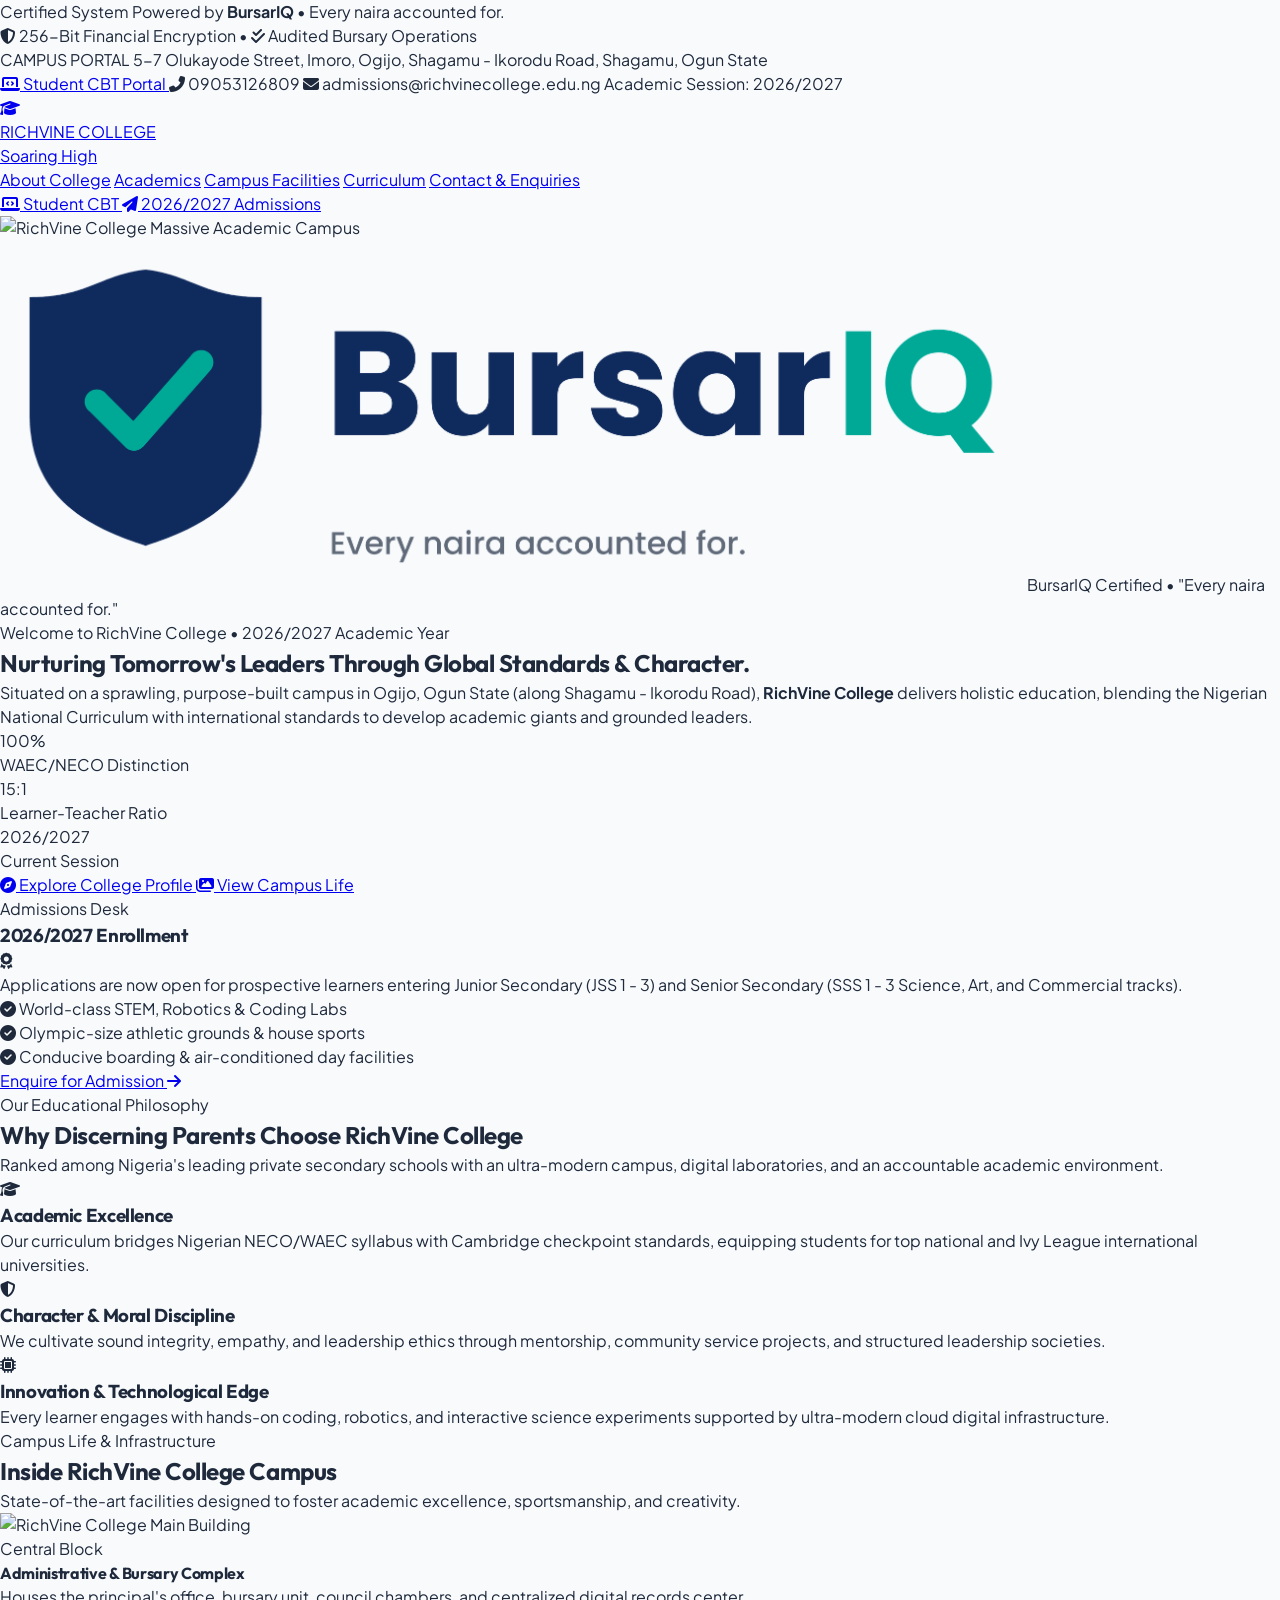
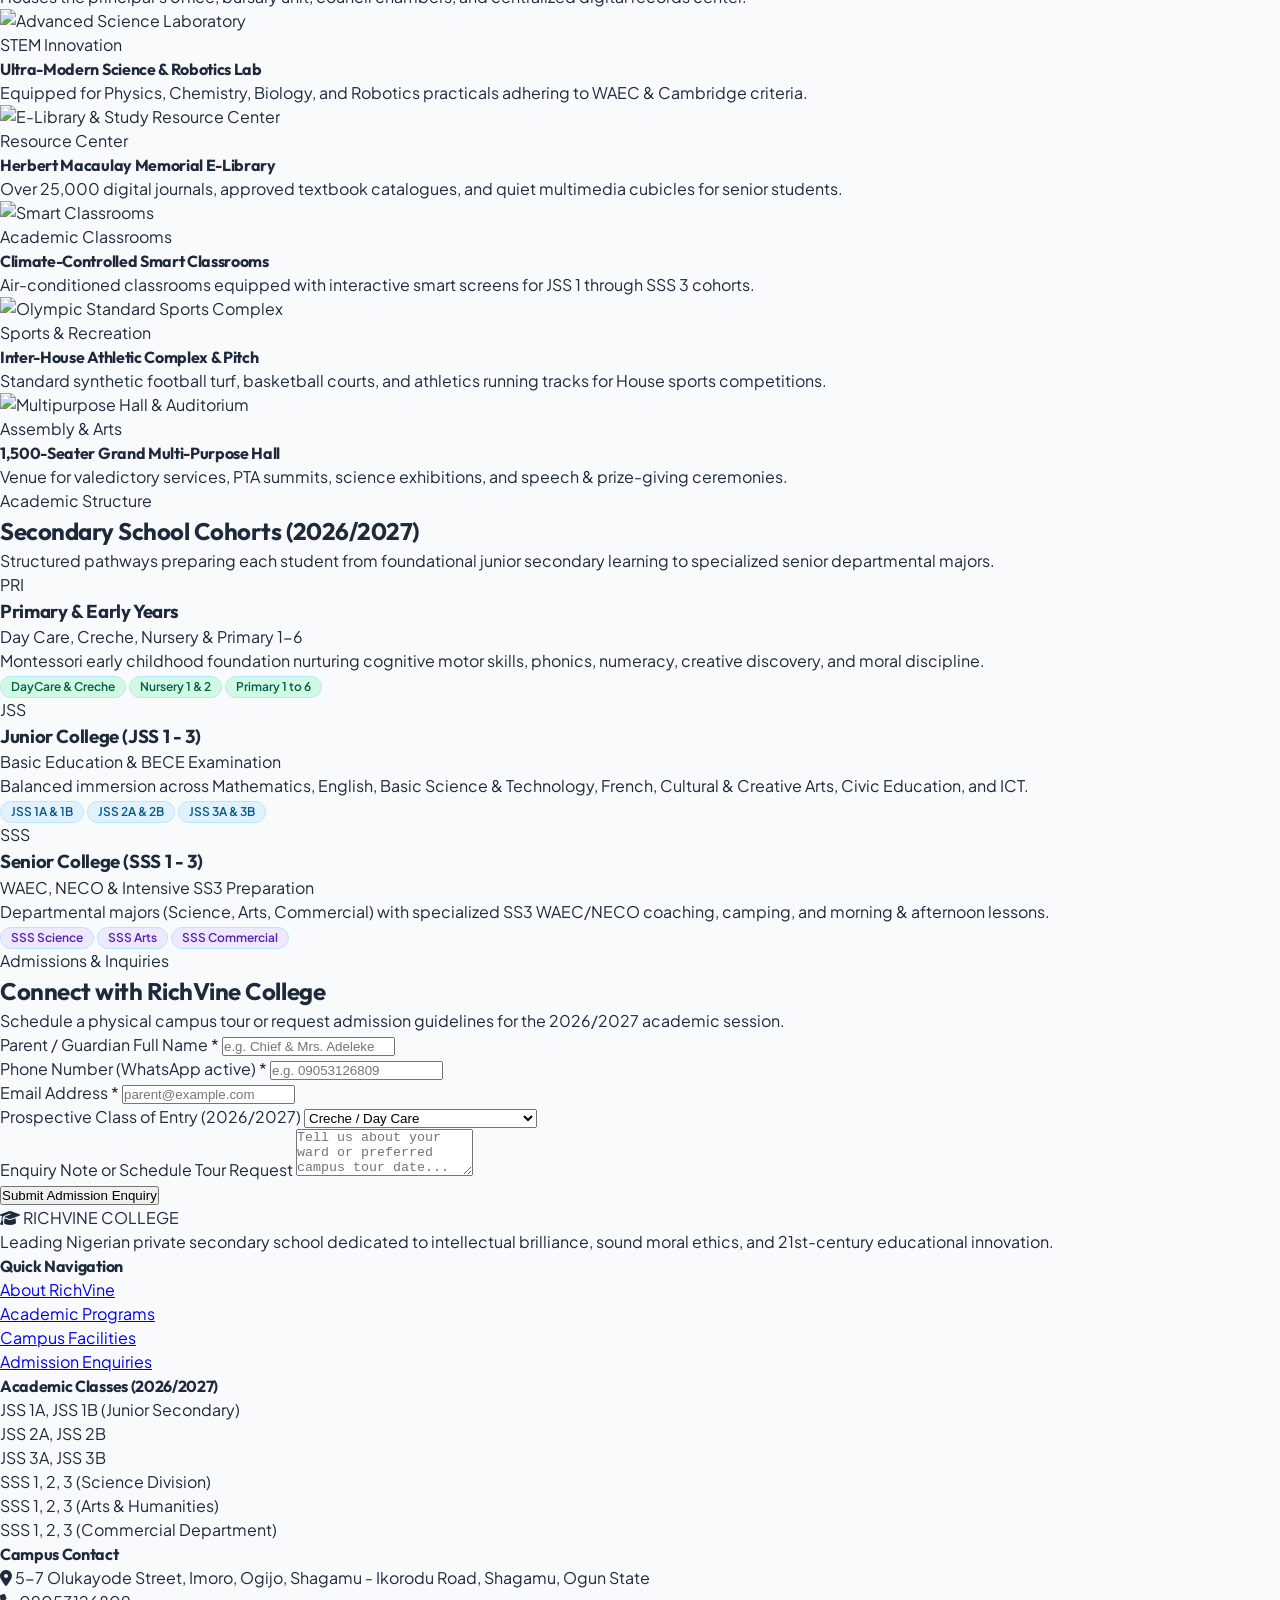
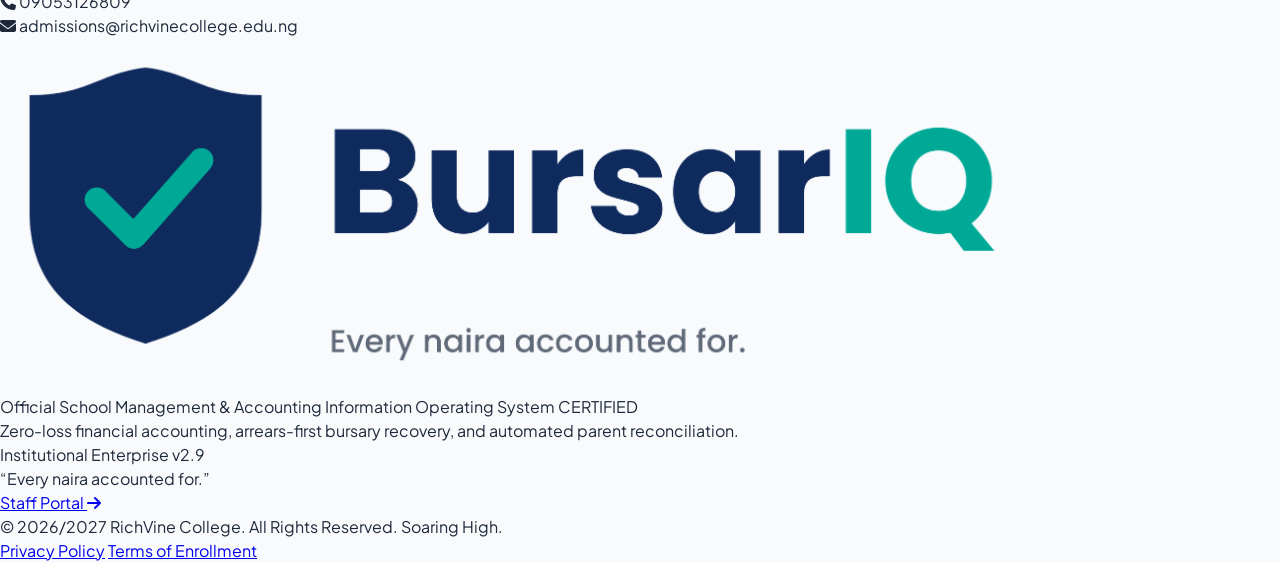
==== commit 736be04b: "feat(branding): integrate Powered by BursarIQ logo, verification badges, institutional audit seals, " ====
--- a/index.html
+++ b/index.html
@@ -38,6 +38,25 @@
   <link rel="stylesheet" href="css/custom.css">
 </head>
 <body class="bg-slate-50 text-slate-800 antialiased selection:bg-sky-500 selection:text-white min-h-screen flex flex-col justify-between">
+  <!-- Top Global BursarIQ Announcement Bar -->
+  <div id="bursariq-top-banner" class="bg-gradient-to-r from-slate-950 via-[#0b2b48] to-slate-950 text-white text-xs py-2 px-4 border-b border-sky-950/60 shadow-inner">
+    <div class="max-w-7xl mx-auto flex items-center justify-between flex-wrap gap-2">
+      <div class="flex items-center space-x-2">
+        <span class="inline-flex items-center px-2 py-0.5 rounded-full text-[10px] font-extrabold bg-emerald-500/20 text-emerald-300 border border-emerald-500/30 uppercase tracking-wider">
+          <span class="w-1.5 h-1.5 rounded-full bg-emerald-400 mr-1.5 animate-pulse"></span> Certified System
+        </span>
+        <span class="font-medium text-slate-200 text-[11px] sm:text-xs">
+          Powered by <strong class="text-white font-bold">BursarIQ</strong> &bull; <span class="italic text-emerald-300">Every naira accounted for.</span>
+        </span>
+      </div>
+      <div class="hidden sm:flex items-center space-x-4 text-[11px] text-slate-300">
+        <span class="flex items-center"><i class="fas fa-shield-halved text-emerald-400 mr-1.5"></i> 256-Bit Financial Encryption</span>
+        <span class="text-slate-600">&bull;</span>
+        <span class="flex items-center"><i class="fas fa-check-double text-sky-400 mr-1.5"></i> Audited Bursary Operations</span>
+      </div>
+    </div>
+  </div>
+
 
   <!-- Top Announcement Bar -->
   <div class="bg-gradient-to-r from-sky-800 via-sky-700 to-sky-900 text-white text-xs py-2 px-4 shadow-sm">
@@ -116,7 +135,14 @@
       <div class="grid grid-cols-1 lg:grid-cols-12 gap-12 items-center">
         <!-- Hero Text -->
         <div class="lg:col-span-8 space-y-6">
-          <div class="inline-flex items-center space-x-2 px-3 py-1.5 rounded-full bg-sky-500/20 border border-sky-400/30 text-sky-200 text-xs font-semibold backdrop-blur-sm">
+          
+            <div id="hero-bursariq-trust-tag" class="inline-flex items-center space-x-2 px-3.5 py-1.5 rounded-full bg-slate-950/80 border border-emerald-400/30 text-white text-xs font-semibold backdrop-blur-md shadow-lg mb-3">
+              <img src="assets/images/bursariq-logo.png" alt="BursarIQ" class="h-4 w-auto bg-white px-1.5 py-0.5 rounded">
+              <span class="text-emerald-300 font-bold">BursarIQ Certified</span>
+              <span class="text-slate-400">&bull;</span>
+              <span class="text-slate-300 italic">"Every naira accounted for."</span>
+            </div>
+            <div class="inline-flex items-center space-x-2 px-3 py-1.5 rounded-full bg-sky-500/20 border border-sky-400/30 text-sky-200 text-xs font-semibold backdrop-blur-sm">
             <span class="w-2 h-2 rounded-full bg-sky-400 animate-ping"></span>
             <span>Welcome to RichVine College • 2026/2027 Academic Year</span>
           </div>
@@ -549,7 +575,36 @@
       </div>
 
       <div class="pt-6 border-t border-slate-800 flex flex-col sm:flex-row justify-between items-center text-slate-500">
+        
+        <!-- BursarIQ Certified Institutional Partner Banner -->
+        <div id="footer-bursariq-brand-box" class="w-full mb-8 p-6 rounded-2xl bg-gradient-to-r from-slate-950 via-[#0b2b48] to-slate-950 border border-slate-800 shadow-xl flex flex-col md:flex-row items-center justify-between gap-6">
+          <div class="flex items-center space-x-4">
+            <div class="bg-white p-2.5 rounded-xl shadow-md border border-slate-200 flex-shrink-0">
+              <img src="assets/images/bursariq-logo.png" alt="Powered by BursarIQ - Every naira accounted for." class="h-8 w-auto object-contain">
+            </div>
+            <div>
+              <div class="text-white text-sm font-bold flex items-center gap-2">
+                <span>Official School Management &amp; Accounting Information Operating System</span>
+                <span class="px-2 py-0.5 rounded-full text-[9px] font-extrabold bg-emerald-500/20 text-emerald-400 border border-emerald-500/30">CERTIFIED</span>
+              </div>
+              <p class="text-xs text-slate-400 mt-1">
+                Zero-loss financial accounting, arrears-first bursary recovery, and automated parent reconciliation.
+              </p>
+            </div>
+          </div>
+          <div class="flex items-center space-x-4 text-xs text-slate-300 flex-shrink-0">
+            <div class="text-right">
+              <div class="font-bold text-white">Institutional Enterprise v2.9</div>
+              <div class="text-emerald-400 font-semibold italic">&ldquo;Every naira accounted for.&rdquo;</div>
+            </div>
+            <a href="admin/index.html" class="px-4 py-2 rounded-xl bg-emerald-600 hover:bg-emerald-500 text-white font-bold text-xs shadow-md transition">
+              Staff Portal <i class="fas fa-arrow-right ml-1"></i>
+            </a>
+          </div>
+        </div>
+
         <div>&copy; 2026/2027 RichVine College. All Rights Reserved. Soaring High.</div>
+  
         <div class="mt-2 sm:mt-0 space-x-4">
           <a href="#about" class="hover:text-sky-400">Privacy Policy</a>
           <a href="#about" class="hover:text-sky-400">Terms of Enrollment</a>
--- a/css/custom.css
+++ b/css/custom.css
@@ -228,3 +228,152 @@
     box-shadow: 0 0 50px rgba(0, 0, 0, 0.3);
   }
 }
+
+
+/* ── Cross-Platform Device Responsiveness & Smooth Touch Scrolling ── */
+html {
+  -webkit-text-size-adjust: 100%;
+  text-rendering: optimizeLegibility;
+  scroll-behavior: smooth;
+}
+
+body {
+  -webkit-overflow-scrolling: touch;
+}
+
+/* Tablet & Mobile Table Scrolling Engine */
+.table-responsive,
+.table-wrap {
+  width: 100%;
+  overflow-x: auto;
+  -webkit-overflow-scrolling: touch;
+  overscroll-behavior-x: contain;
+  scrollbar-width: thin;
+}
+
+/* Custom Scrollbars */
+::-webkit-scrollbar {
+  width: 6px;
+  height: 6px;
+}
+::-webkit-scrollbar-track {
+  background: var(--color-gray-100);
+}
+::-webkit-scrollbar-thumb {
+  background: var(--color-sky-300);
+  border-radius: 999px;
+}
+::-webkit-scrollbar-thumb:hover {
+  background: var(--color-sky-500);
+}
+
+/* Laptop Optimization (1025px - 1440px / 1366x768 screens) */
+@media (min-width: 1025px) {
+  .table-sticky-header thead th {
+    position: sticky;
+    top: 0;
+    z-index: 10;
+    background: var(--color-gray-50);
+  }
+}
+
+/* Touch Friendly Targets on Mobile & Tablets */
+@media (max-width: 1024px) {
+  .btn:not(.btn-sm):not(.btn-icon),
+  .form-control,
+  select,
+  input[type="text"],
+  input[type="number"],
+  input[type="date"],
+  input[type="password"] {
+    min-height: 42px;
+  }
+}
+
+
+/* ===================================================================
+   BURSARIQ PREMIUM DESIGN TOKENS & SYSTEM EXTENSIONS
+   "Every naira accounted for."
+   =================================================================== */
+
+:root {
+  --bursar-navy: #0b2b48;
+  --bursar-navy-dark: #071a2c;
+  --bursar-teal: #00a884;
+  --bursar-teal-light: #e6f7f3;
+  --bursar-cyan: #00d2b4;
+  --bursar-blue: #0080c8;
+  --bursar-blue-dark: #005fa3;
+  
+  --shadow-subtle: 0 1px 3px 0 rgba(15, 23, 42, 0.06), 0 1px 2px -1px rgba(15, 23, 42, 0.06);
+  --shadow-card: 0 1px 3px 0 rgba(15, 23, 42, 0.05), 0 4px 16px -2px rgba(15, 23, 42, 0.05), 0 0 0 1px rgba(226, 232, 240, 0.8);
+  --shadow-elevated: 0 10px 25px -3px rgba(15, 23, 42, 0.08), 0 4px 6px -4px rgba(15, 23, 42, 0.04), 0 0 0 1px rgba(226, 232, 240, 0.9);
+  --shadow-bursar: 0 4px 20px -2px rgba(0, 168, 132, 0.25);
+}
+
+/* BursarIQ Brand Badge Component */
+.bursariq-badge {
+  display: inline-flex;
+  align-items: center;
+  gap: 7px;
+  padding: 5px 12px;
+  background: linear-gradient(135deg, #0b2b48 0%, #0f172a 100%);
+  color: #ffffff;
+  border-radius: 9999px;
+  font-size: 11px;
+  font-weight: 700;
+  letter-spacing: 0.2px;
+  border: 1px solid rgba(0, 168, 132, 0.35);
+  box-shadow: 0 2px 8px rgba(11, 43, 72, 0.2);
+  transition: all 0.2s cubic-bezier(0.16, 1, 0.3, 1);
+  text-decoration: none;
+}
+.bursariq-badge:hover {
+  transform: translateY(-1px);
+  border-color: rgba(0, 168, 132, 0.7);
+  box-shadow: 0 4px 14px rgba(0, 168, 132, 0.25);
+  color: #ffffff;
+}
+.bursariq-badge .dot-live {
+  width: 7px;
+  height: 7px;
+  border-radius: 50%;
+  background: var(--bursar-teal);
+  box-shadow: 0 0 8px var(--bursar-teal);
+  animation: bursarPulse 2s infinite;
+}
+@keyframes bursarPulse {
+  0% { transform: scale(0.95); box-shadow: 0 0 0 0 rgba(0, 168, 132, 0.7); }
+  70% { transform: scale(1); box-shadow: 0 0 0 6px rgba(0, 168, 132, 0); }
+  100% { transform: scale(0.95); box-shadow: 0 0 0 0 rgba(0, 168, 132, 0); }
+}
+
+/* Premium Card Upgrades */
+.card-premium {
+  background: #ffffff;
+  border-radius: 14px;
+  border: 1px solid rgba(226, 232, 240, 0.85);
+  box-shadow: var(--shadow-card);
+  transition: transform 0.2s cubic-bezier(0.16, 1, 0.3, 1), box-shadow 0.2s cubic-bezier(0.16, 1, 0.3, 1);
+}
+.card-premium:hover {
+  transform: translateY(-2px);
+  box-shadow: var(--shadow-elevated);
+}
+
+/* Tabular Figures for Financial Clarity */
+.font-tabular {
+  font-variant-numeric: tabular-nums;
+  font-feature-settings: "tnum";
+}
+
+/* Micro Shimmer Animation */
+@keyframes bursarShimmer {
+  0% { background-position: -200% 0; }
+  100% { background-position: 200% 0; }
+}
+.shimmer-badge {
+  background: linear-gradient(90deg, rgba(255,255,255,0) 0%, rgba(255,255,255,0.2) 50%, rgba(255,255,255,0) 100%);
+  background-size: 200% 100%;
+  animation: bursarShimmer 3s infinite;
+}
